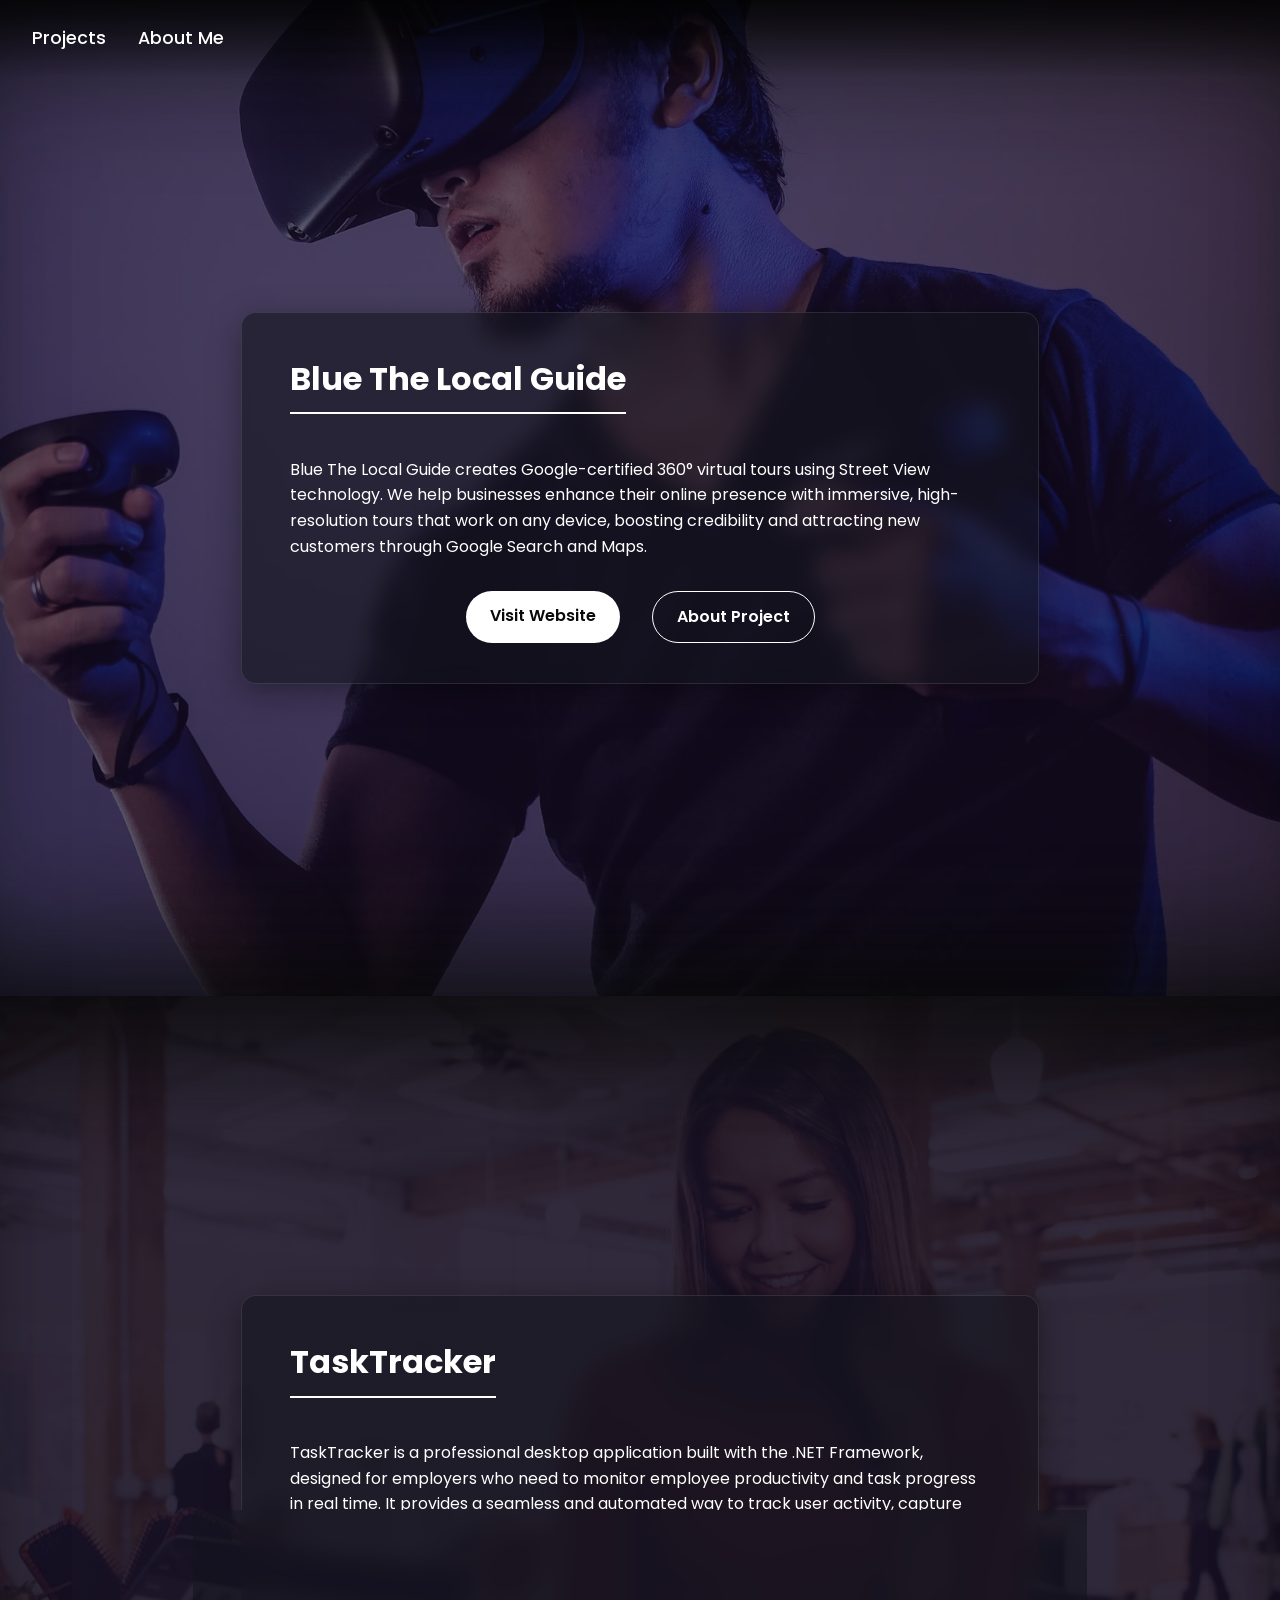
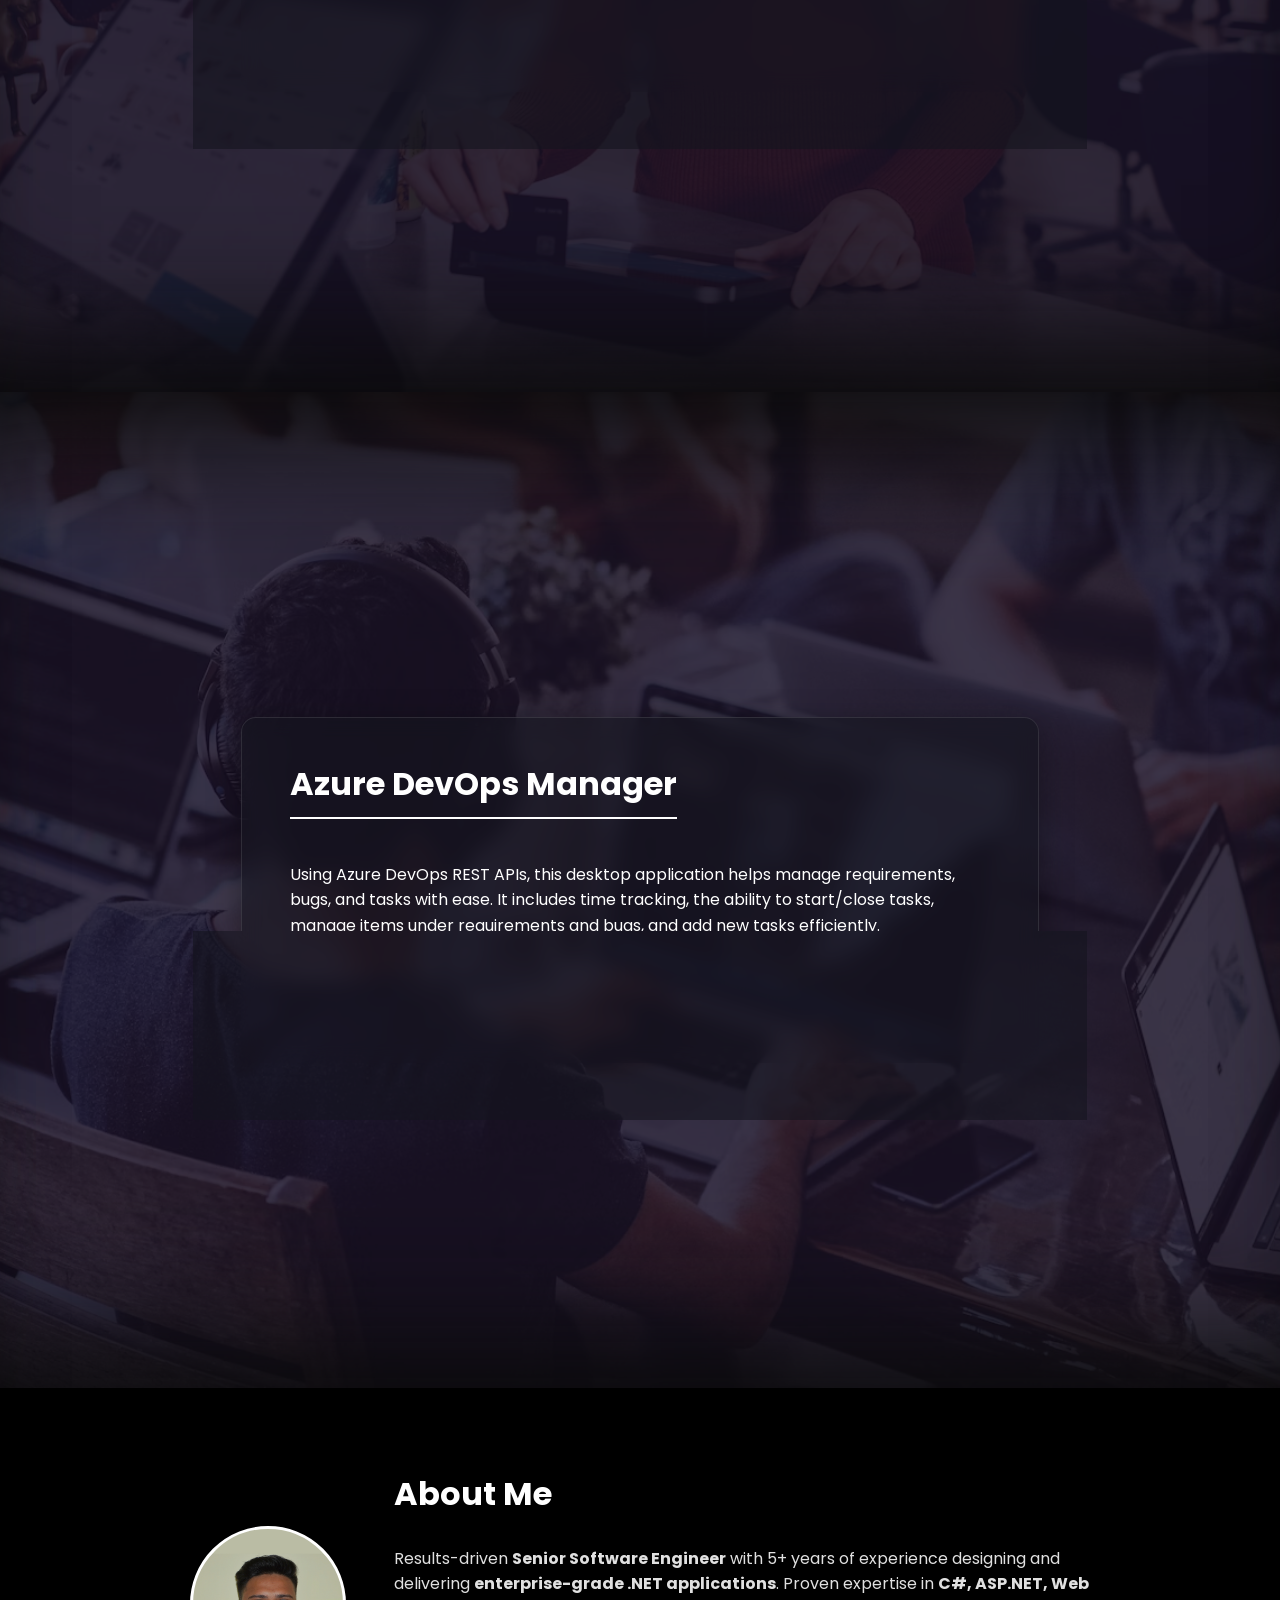
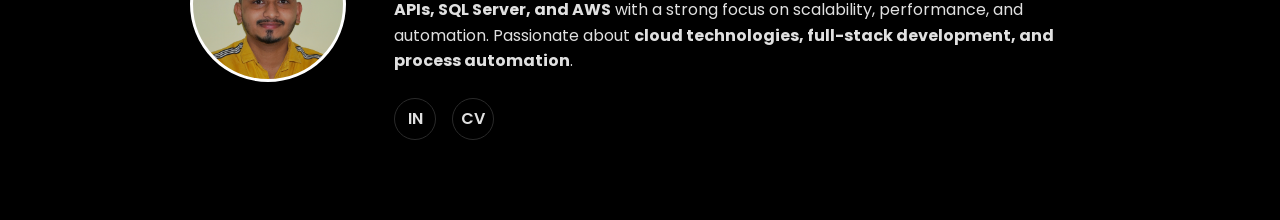
==== index.html @ a0a26d0d "Update project styles and add Curriculum Vitae link for enhanced navigation" ====
<!DOCTYPE html>
<html lang="en">
<head>
    <meta charset="UTF-8">
    <meta name="viewport" content="width=device-width, initial-scale=1.0">
    <link rel="preconnect" href="https://fonts.googleapis.com">
    <link rel="preconnect" href="https://fonts.gstatic.com" crossorigin>
    <link href="https://fonts.googleapis.com/css2?family=Poppins:wght@400;500;600;700&display=swap" rel="stylesheet">
    <title>Portfolio</title>
    <link rel="stylesheet" href="index.css">
</head>
<body>

    <nav class="top-nav">
        <div class="nav-item dropdown">
            <a href="#projects" class="dropbtn">Projects</a>
            <div class="dropdown-content">
                <a href="#project1">
                    <span class="project-title">🌐 Blue The Local Guide</span>
                    <span class="project-desc">360° virtual tours for businesses.</span>
                </a>
                <a href="#project2">
                    <span class="project-title">💻 TaskTracker</span>
                    <span class="project-desc">Real-time employee productivity monitoring.</span>
                </a>
                <a href="#project3">
                    <span class="project-title">☁️ Azure DevOps Manager</span>
                    <span class="project-desc">Desktop client for managing Azure DevOps.</span>
                </a>
            </div>
        </div>
        <a href="#about" class="nav-item">About Me</a>
    </nav>

    <main class="content-container">

        <!-- Project 1 -->
        <section id="project1" class="project project-with-bg">
            <div class="project-content">
                <h2>Blue The Local Guide</h2>
                <p>
                    Blue The Local Guide creates Google-certified 360° virtual tours using Street View technology. 
                    We help businesses enhance their online presence with immersive, high-resolution tours that 
                    work on any device, boosting credibility and attracting new customers through Google Search 
                    and Maps.
                </p>
                <div class="project-links">
                    <a href="https://ajayajagiya.github.io/BlueTheLocalGuide/" target="_blank">Visit Website</a>
                    <a href="https://ajayajagiya.github.io/BlueTheLocalGuide/#AboutUs" target="_blank">About Project</a>
                </div>
            </div>
        </section>

        <!-- Project 2 -->
        <section id="project2" class="project project-with-bg">
            <div class="project-content">
                <h2>TaskTracker</h2>
                <p>
                    TaskTracker is a professional desktop application built with the .NET Framework, designed for 
                    employers who need to monitor employee productivity and task progress in real time. It provides 
                    a seamless and automated way to track user activity, capture screen images, and upload all data 
                    to your own secure server, ensuring you always have a clear view of your team's work.
                </p>
                <div class="project-links">
                    <a href="#" target="_blank">Visit Website</a>
                    <a href="#" target="_blank">About Project</a>
                </div>
            </div>
        </section>

        <!-- Project 3 -->
        <section id="project3" class="project project-with-bg">
            <div class="project-content">
                <h2>Azure DevOps Manager</h2>
                <p>
                    Using Azure DevOps REST APIs, this desktop application helps manage requirements, bugs, and tasks 
                    with ease. It includes time tracking, the ability to start/close tasks, manage items under 
                    requirements and bugs, and add new tasks efficiently.
                </p>
                <div class="project-links">
                    <a href="#" target="_blank">Visit Website</a>
                    <a href="#" target="_blank">About Project</a>
                </div>
            </div>
        </section>

    </main>

    <footer id="about" class="about-section">
        <div class="about-content">
            <div class="profile-picture"></div>
            <div class="about-text">
                <h2>About Me</h2>
                <p>
                    Results-driven <strong>Senior Software Engineer</strong> with 5+ years of experience designing and delivering <strong>enterprise-grade .NET applications</strong>. Proven expertise in <strong>C#, ASP.NET, Web APIs, SQL Server, and AWS</strong> with a strong focus on scalability, performance, and automation. Passionate about <strong>cloud technologies, full-stack development, and process automation</strong>.
                </p>
                <div class="social-links">
                    <a href="https://www.linkedin.com/in/ajagiyaajay" title="LinkedIn" target="_blank">IN</a>
                    <a href="https://ajayajagiya.github.io/CurriculumVitae/" title="Curriculum Vitae" target="_blank">CV</a>
                </div>
            </div>
        </div>
    </footer>

    <script>
        document.addEventListener('DOMContentLoaded', () => {
            const allProjects = document.querySelectorAll('.project');

            // Observer for fade-in/fade-out and slide-up animations
            const projectObserver = new IntersectionObserver(entries => {
                entries.forEach(entry => {
                    if (entry.isIntersecting) {
                        entry.target.classList.add('visible');
                    } else {
                        const rect = entry.boundingClientRect;
                        if (rect.top < 0) {
                            entry.target.classList.remove('visible');
                        }
                    }
                });
            }, { threshold: 0.0 });

            allProjects.forEach(p => {
                projectObserver.observe(p);
            });

            // --- Scroll-driven background zoom effect ---
            const bgProjects = document.querySelectorAll('.project-with-bg');

            // Function to handle the zoom effect on scroll
            const handleScrollZoom = () => {
                const scrollY = window.scrollY;
                const windowHeight = window.innerHeight;

                bgProjects.forEach(project => {
                    const projectTop = project.offsetTop;
                    const projectHeight = project.offsetHeight;
                    const pseudoElement = project; // We will apply transform to the element itself

                    // Check if the project is in the viewport
                    if (scrollY + windowHeight > projectTop && scrollY < projectTop + projectHeight) {
                        // --- Calculate scroll-based values ---

                        // scrollProgress: 0 when top of section hits bottom of viewport, 1 when bottom of section hits top of viewport.
                        const scrollProgress = (scrollY + windowHeight - projectTop) / (windowHeight + projectHeight);
                        
                        // parallaxOffset: How much the background should move. A negative value moves it up.
                        // We'll move it from -20% to 0% of its height. The 0.4 factor controls the speed.
                        const parallaxOffset = -20 + (scrollProgress * 20);

                        // bgOpacity: Fades in and then out (0 -> 1 -> 0) using a parabolic curve.
                        const bgOpacity = Math.max(0, 1 - 4 * Math.pow(scrollProgress - 0.5, 2));

                        // overlayOpacity: Fades in as the section centers, creating focus.
                        const overlayOpacity = Math.min(1, scrollProgress * 2);

                        // scale: Subtle zoom from 1 to 1.05 for a less intense zoom.
                        const scale = 1 + bgOpacity * 0.05;

                        // --- Apply styles via CSS variables ---
                        project.style.setProperty('--bg-translate-y', `${parallaxOffset}%`);
                        project.style.setProperty('--bg-scale', scale);
                        project.style.setProperty('--bg-opacity', bgOpacity);
                        project.style.setProperty('--overlay-opacity', overlayOpacity);
                    }
                });
            };

            // Listen for scroll events
            window.addEventListener('scroll', handleScrollZoom);
        });
    </script>

</body>
</html>
---- index.css ----
/* General Body & Typography */
:root {
    --background-color: #0a0a0a;
    --text-color: #e0e0e0;
    --primary-color: #ffffff;
    --card-background: #1a1a1a;
    --glass-background: rgba(20, 20, 30, 0.6);
    --border-color: #2a2a2a;

    /* Dynamic spilled-water shapes */
    --blob-1: 63% 37% 54% 46% / 55% 48% 52% 45%;
    --blob-2: 55% 45% 60% 40% / 52% 50% 48% 46%;
}

html {
    scroll-behavior: smooth;
}

body {
    background-color: var(--background-color);
    color: var(--text-color);
    font-family: 'Poppins', -apple-system, BlinkMacSystemFont, "Segoe UI", Roboto, Helvetica, Arial, sans-serif;
    margin: 0;
    padding: 0;
    line-height: 1.6;
}

h1, h2 {
    color: var(--primary-color);
    font-weight: 700; /* Bolder for more impact */
}

p {
    max-width: 70ch;
}

a {
    color: var(--primary-color);
    text-decoration: none;
    transition: color 0.3s ease;
}

a:hover {
    color: #b0b0b0;
}

/* Floating animation */
@keyframes float {
    0% { transform: translateY(0px); }
    50% { transform: translateY(-5px); }
    100% { transform: translateY(0px); }
}

/* Top Navigation */
.top-nav {
    position: fixed;
    top: 0;
    left: 0;
    width: 100%;
    display: flex;
    align-items: flex-start;
    padding: 1.5rem 2rem;
    z-index: 1000;
    background: linear-gradient(to bottom, rgba(0,0,0,0.7), rgba(0,0,0,0));
}

.nav-item {
    color: var(--primary-color);
    font-size: 1.1rem;
    margin-right: 2rem;
    font-weight: 500;
}

/* Dropdown styles */
.dropdown {
    position: relative;
    display: inline-block;
}

.dropdown-content {
    position: absolute;
    min-width: 280px; /* Wider for a more modern look */
    z-index: 1;
    padding: 0.5rem; /* Padding for the glass container */
    opacity: 0;
    visibility: hidden;
    transform: translateY(-10px);
    transition: opacity 0.4s ease, transform 0.4s ease, visibility 0.4s;

    /* Apply glassmorphism theme */
    background: var(--glass-background);
    border-radius: 12px;
    border: 1px solid rgba(255, 255, 255, 0.1);
    backdrop-filter: blur(10px);
    -webkit-backdrop-filter: blur(10px); /* For Safari */
    box-shadow: 0 8px 32px 0 rgba(0, 0, 0, 0.37);
}

/* Themed dropdown items */
.dropdown-content a {
    padding: 0.75rem 1rem;
    display: flex;
    flex-direction: column;
    border-radius: 8px; /* Rounded corners for each item */
    margin: 0.25rem;
    transition: background-color 0.3s ease;
}

.dropdown-content .project-title {
    font-size: 1rem;
    font-weight: 500; /* Slightly lighter weight for a cleaner look */
    color: var(--primary-color);
    transition: color 0.3s ease;
}

.dropdown-content .project-desc {
    font-size: 0.8rem;
    color: var(--text-color);
    opacity: 0.8;
    margin-top: 4px;
}

/* Hover behavior */
.dropdown-content a:hover {
    background-color: rgba(255, 255, 255, 0.1); /* Subtle highlight on hover */
}

/* Show dropdown on hover */
.dropdown:hover .dropdown-content { 
    opacity: 1;
    visibility: visible;
    transform: translateY(0);
}

/* Main Content Area */
.content-container {
    position: relative;
    z-index: 1;
}

.project {
    background-color: var(--card-background);
    /* margin: 0 auto 5rem auto; */
    padding: 3rem;
    max-width: 900px;
    border-radius: 8px;
    box-shadow: 0 4px 15px rgba(0, 0, 0, 0.2);
    opacity: 0;
    transform: translateY(50px);
    transition: opacity 0.6s ease-out, transform 0.6s ease-out;
}

#project1 {
    margin-bottom: 0px;
}

.project.visible {
    opacity: 1;
    transform: translateY(0);
}

.project h2 {
    margin-top: 0;
    font-size: 2rem;
    border-bottom: 2px solid var(--primary-color);
    padding-bottom: 0.5rem;
    display: inline-block;
}

.project-links {
    margin-top: 2rem;
    display: flex;
    gap: 2rem;
    justify-content: center; /* Center buttons */
}

.project-links a {
    background-color: var(--primary-color);
    color: var(--background-color);
    font-weight: 600;
    text-decoration: none;
    padding: 0.75rem 1.5rem;
    border-radius: 50px;
    transition: transform 0.3s ease, background-color 0.3s ease;
}

.project-links a:hover {
    transform: translateY(-3px);
    background-color: #f0f0f0; /* Slightly different color on hover */
    color: var(--background-color);
}

/* Secondary button style */
.project-links a:last-child {
    background-color: transparent;
    color: var(--primary-color);
    border: 1px solid var(--primary-color);
}

/* Project with background image */
.project-with-bg {
    position: relative;
    color: white;
    /* padding: 4rem 3rem; */
    min-height: 100vh;
    display: flex;
    align-items: center;
    justify-content: center;
    text-align: center;
    border-radius: 0;
    overflow: hidden; /* Hide the parts of the background that move outside the container */
    max-width: none;
    transition: opacity 0.5s ease-out;
}

.project-with-bg .project-content {
    position: relative;
    z-index: 2;
    background: var(--glass-background);
    padding: 2.5rem 3rem;
    border-radius: 15px;
    border: 1px solid rgba(255, 255, 255, 0.1);
    backdrop-filter: blur(10px);
    -webkit-backdrop-filter: blur(10px); /* For Safari */
    box-shadow: 0 8px 32px 0 rgba(0, 0, 0, 0.37);
    max-width: 700px;
    text-align: left; /* Better for readability */
}

.project-with-bg::before {
    content: '';
    position: absolute;
    top: 0;
    left: 0;
    right: 0;
    bottom: 0;
    background-color: rgba(25, 15, 40, 0.7); /* A subtle purple tint for a dreamy feel */
    border-radius: 0;
    /* Create a symmetrical vignette effect for top and bottom */
    box-shadow: inset 0 15vh 15vh -10vh var(--background-color), /* Bottom fade */
                inset 0 -15vh 15vh -10vh var(--background-color); /* Top fade */
    opacity: var(--overlay-opacity, 0); /* Use CSS variable for opacity */
    z-index: 1;
}

/* New pseudo-element for the background image and zoom effect */
.project-with-bg::after {
    content: '';
    position: absolute; /* Position relative to the .project-with-bg container */
    top: -25%; /* Start the pseudo-element higher up */
    left: 0;
    width: 100%;
    height: 150%; /* Make it taller than the container to allow for movement */
    background-size: cover;
    background-position: center;
    z-index: -1; /* Behind the overlay and content */
    
    /* Prepare for JS-driven transform and add a transition for smoothness */
    transform: translateY(var(--bg-translate-y, 0.1)) scale(var(--bg-scale, 1)); /* Use CSS variables */
    opacity: var(--bg-opacity, 0.1); /* Use CSS variable for opacity */
    transition: transform 0.1s linear, opacity 0.1s linear; /* Smooth out changes */
}

/* Assign unique backgrounds to the new pseudo-element */
#project1.project-with-bg::after {
    background-image: url('https://ajayajagiya.github.io/bg2.avif');
}

#project2.project-with-bg::after {
    background-image: url('https://ajayajagiya.github.io/bg1.avif');
}

#project3.project-with-bg::after {
    background-image: url('https://ajayajagiya.github.io/bg3.avif');
}

/* About Me Section */
.about-section {
    padding: 5rem 2rem;
    background-color: #000;
    position: relative;
    display: flex;
    justify-content: center;
    align-items: center;
}

.about-content {
    display: flex;
    align-items: center;
    gap: 3rem;
    max-width: 900px;
}

.profile-picture {
    width: 150px;
    height: 150px;
    border-radius: 50%;
    background-color: var(--card-background);
    background-image: url('https://ajayajagiya.github.io/profilephoto.jpg'); /* Placeholder image */
    background-size: cover;
    background-position: center;
    border: 3px solid var(--primary-color);
    flex-shrink: 0;
}

.about-text {
    text-align: left;
}

.about-section h2 {
    font-size: 2rem;
    margin-top: 0;
}

.about-section p {
    margin: 1rem auto;
}

.social-links {
    margin-top: 1.5rem;
    display: flex;
    gap: 1rem;
}

.social-links a {
    display: inline-flex;
    justify-content: center;
    align-items: center;
    width: 40px;
    height: 40px;
    border: 1px solid var(--border-color);
    border-radius: 50%;
    color: var(--text-color);
    font-weight: 600;
    transition: background-color 0.3s, border-color 0.3s;
}

.social-links a:hover {
    background-color: var(--card-background);
    border-color: var(--primary-color);
    color: var(--primary-color);
}

/* Responsive Design */
@media (max-width: 768px) {
    .about-content {
        flex-direction: column;
        gap: 2rem;
    }

    .about-text {
        text-align: center;
    }

    .social-links {
        justify-content: center;
    }
}
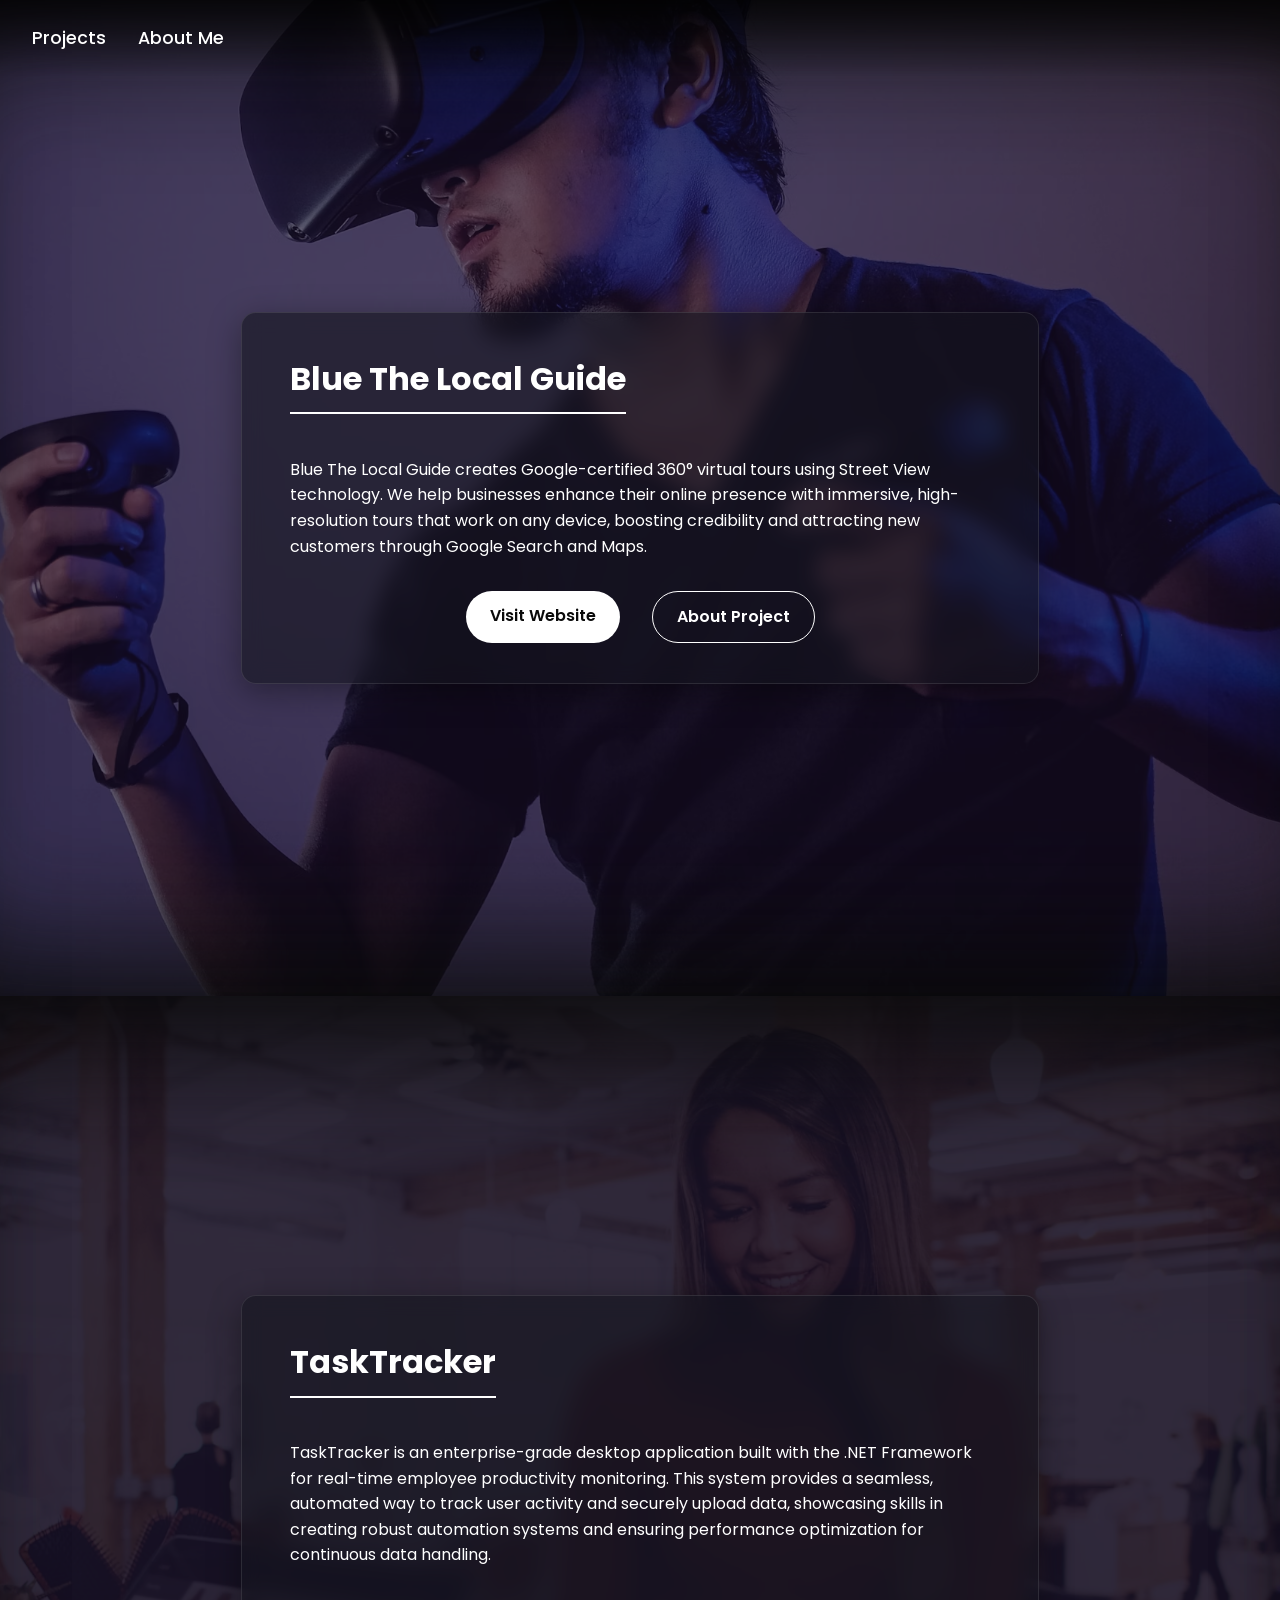
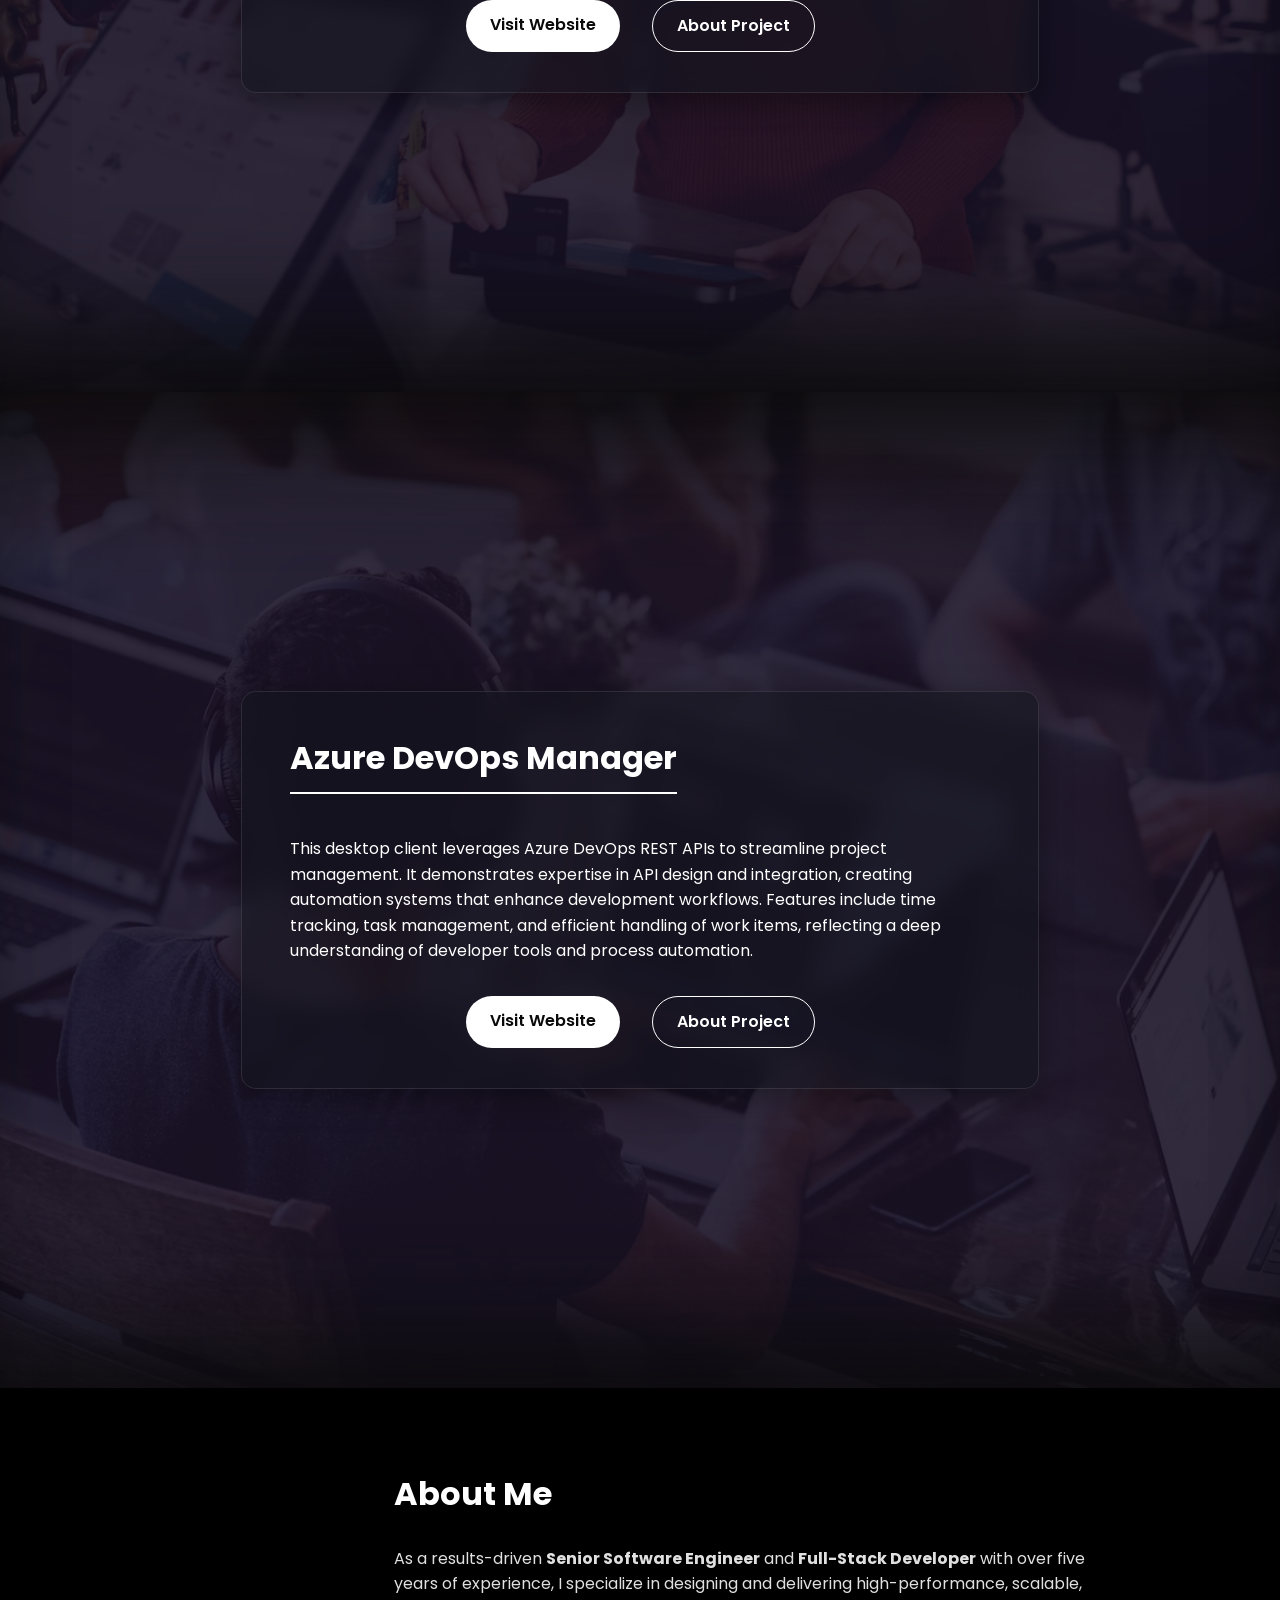
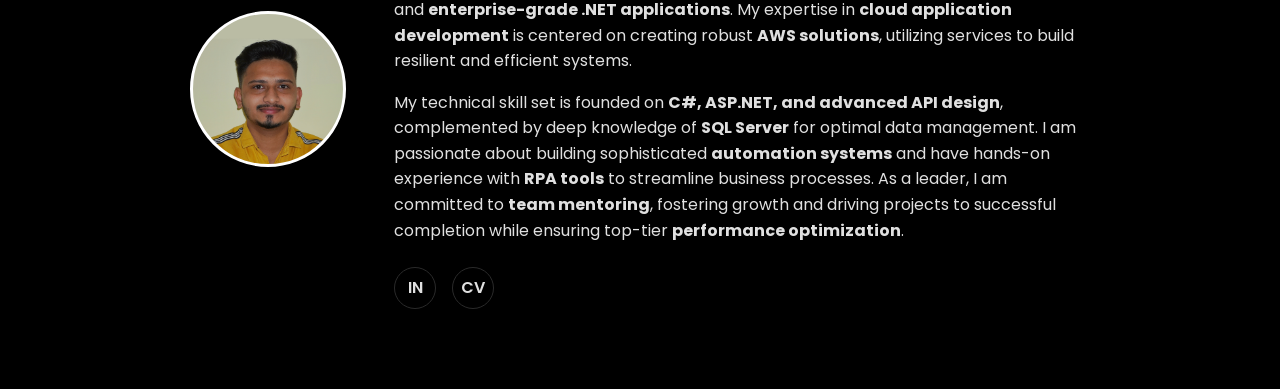
==== commit a5a402c7: "Enhance project descriptions and add favicon for improved branding and user experience" ====
--- a/index.html
+++ b/index.html
@@ -8,6 +8,7 @@
     <link href="https://fonts.googleapis.com/css2?family=Poppins:wght@400;500;600;700&display=swap" rel="stylesheet">
     <title>Portfolio</title>
     <link rel="stylesheet" href="index.css">
+    <link rel="icon" type="image/x-icon" href="./favicon.ico">
 </head>
 <body>
 
@@ -56,10 +57,10 @@
             <div class="project-content">
                 <h2>TaskTracker</h2>
                 <p>
-                    TaskTracker is a professional desktop application built with the .NET Framework, designed for 
-                    employers who need to monitor employee productivity and task progress in real time. It provides 
-                    a seamless and automated way to track user activity, capture screen images, and upload all data 
-                    to your own secure server, ensuring you always have a clear view of your team's work.
+                    TaskTracker is an enterprise-grade desktop application built with the .NET Framework for real-time employee productivity monitoring. 
+                    This system provides a seamless, automated way to track user activity and securely upload data, 
+                    showcasing skills in creating robust automation systems and ensuring performance optimization 
+                    for continuous data handling.
                 </p>
                 <div class="project-links">
                     <a href="#" target="_blank">Visit Website</a>
@@ -73,9 +74,9 @@
             <div class="project-content">
                 <h2>Azure DevOps Manager</h2>
                 <p>
-                    Using Azure DevOps REST APIs, this desktop application helps manage requirements, bugs, and tasks 
-                    with ease. It includes time tracking, the ability to start/close tasks, manage items under 
-                    requirements and bugs, and add new tasks efficiently.
+                    This desktop client leverages Azure DevOps REST APIs to streamline project management. It demonstrates expertise in 
+                    API design and integration, creating automation systems that enhance development workflows. Features include 
+                    time tracking, task management, and efficient handling of work items, reflecting a deep understanding of developer tools and process automation.
                 </p>
                 <div class="project-links">
                     <a href="#" target="_blank">Visit Website</a>
@@ -92,7 +93,10 @@
             <div class="about-text">
                 <h2>About Me</h2>
                 <p>
-                    Results-driven <strong>Senior Software Engineer</strong> with 5+ years of experience designing and delivering <strong>enterprise-grade .NET applications</strong>. Proven expertise in <strong>C#, ASP.NET, Web APIs, SQL Server, and AWS</strong> with a strong focus on scalability, performance, and automation. Passionate about <strong>cloud technologies, full-stack development, and process automation</strong>.
+                    As a results-driven <strong>Senior Software Engineer</strong> and <strong>Full-Stack Developer</strong> with over five years of experience, I specialize in designing and delivering high-performance, scalable, and <strong>enterprise-grade .NET applications</strong>. My expertise in <strong>cloud application development</strong> is centered on creating robust <strong>AWS solutions</strong>, utilizing services to build resilient and efficient systems.
+                </p>
+                <p>
+                    My technical skill set is founded on <strong>C#, ASP.NET, and advanced API design</strong>, complemented by deep knowledge of <strong>SQL Server</strong> for optimal data management. I am passionate about building sophisticated <strong>automation systems</strong> and have hands-on experience with <strong>RPA tools</strong> to streamline business processes. As a leader, I am committed to <strong>team mentoring</strong>, fostering growth and driving projects to successful completion while ensuring top-tier <strong>performance optimization</strong>.
                 </p>
                 <div class="social-links">
                     <a href="https://www.linkedin.com/in/ajagiyaajay" title="LinkedIn" target="_blank">IN</a>
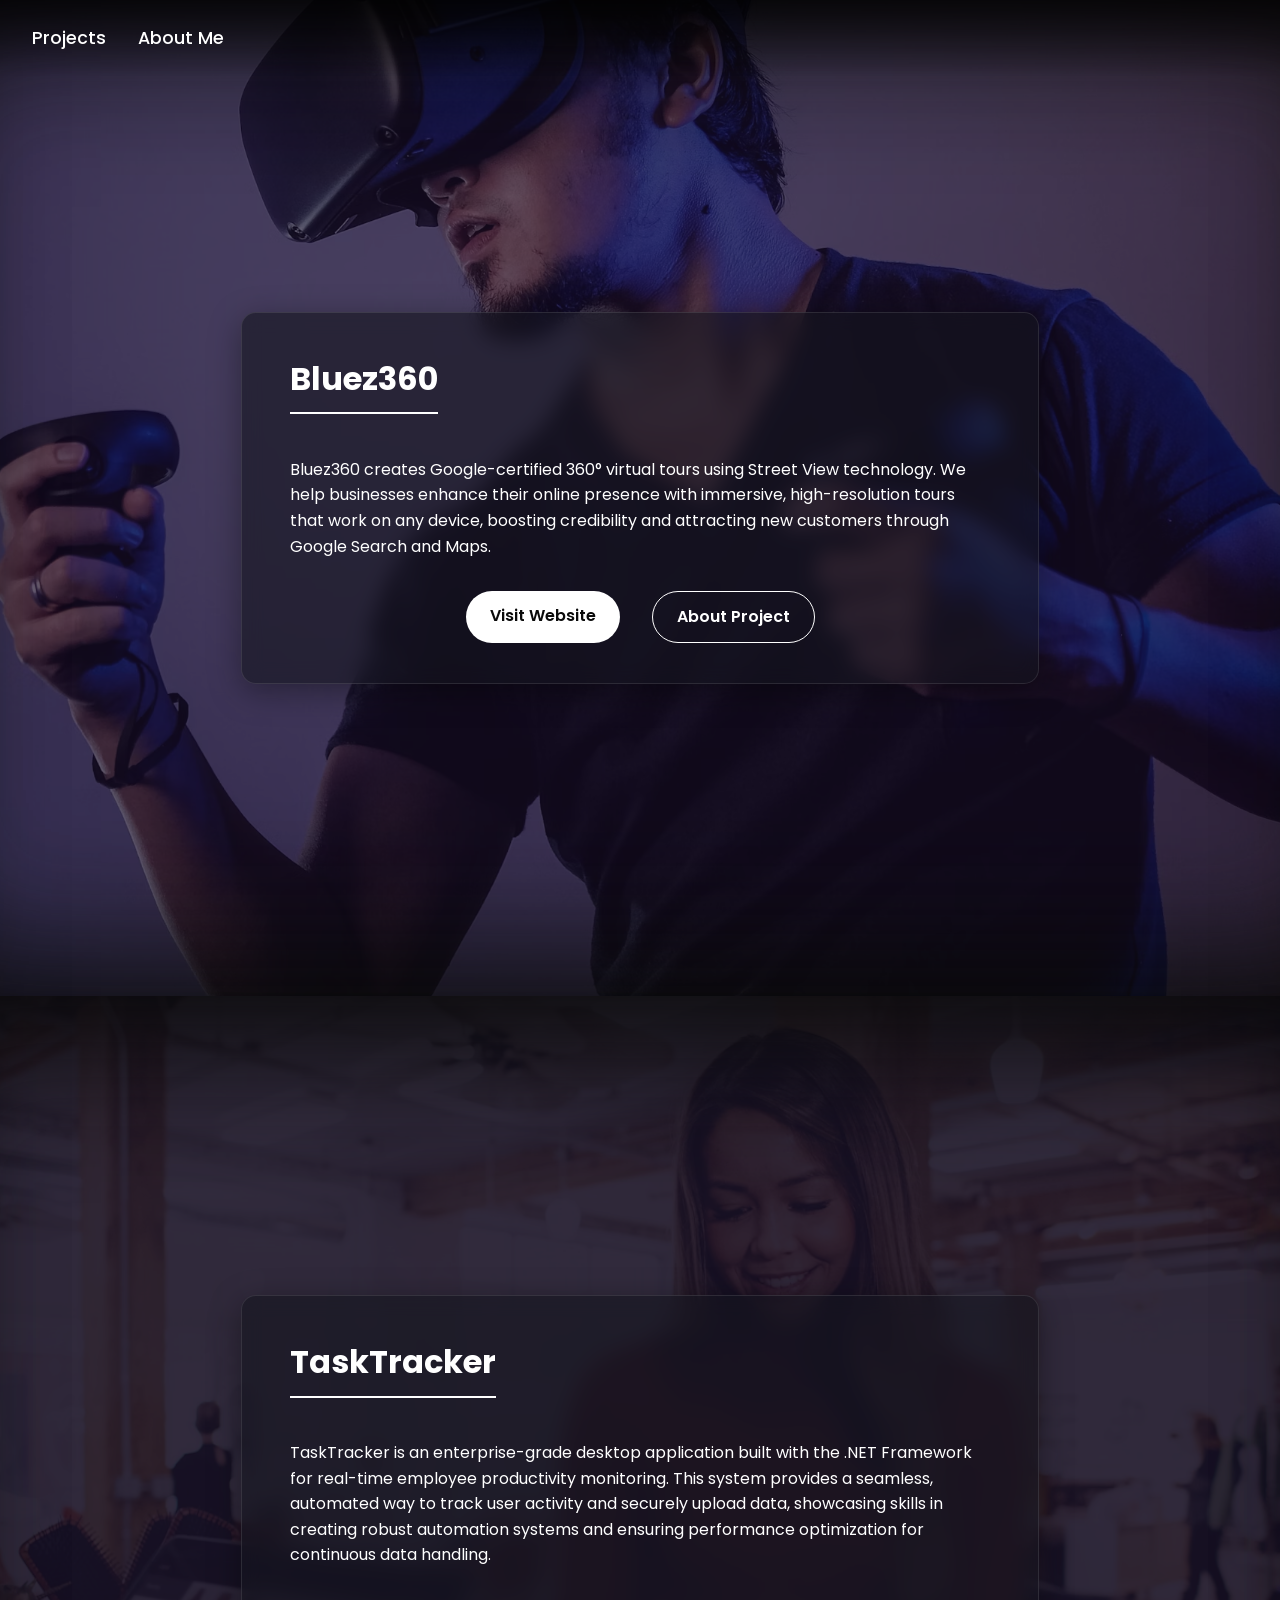
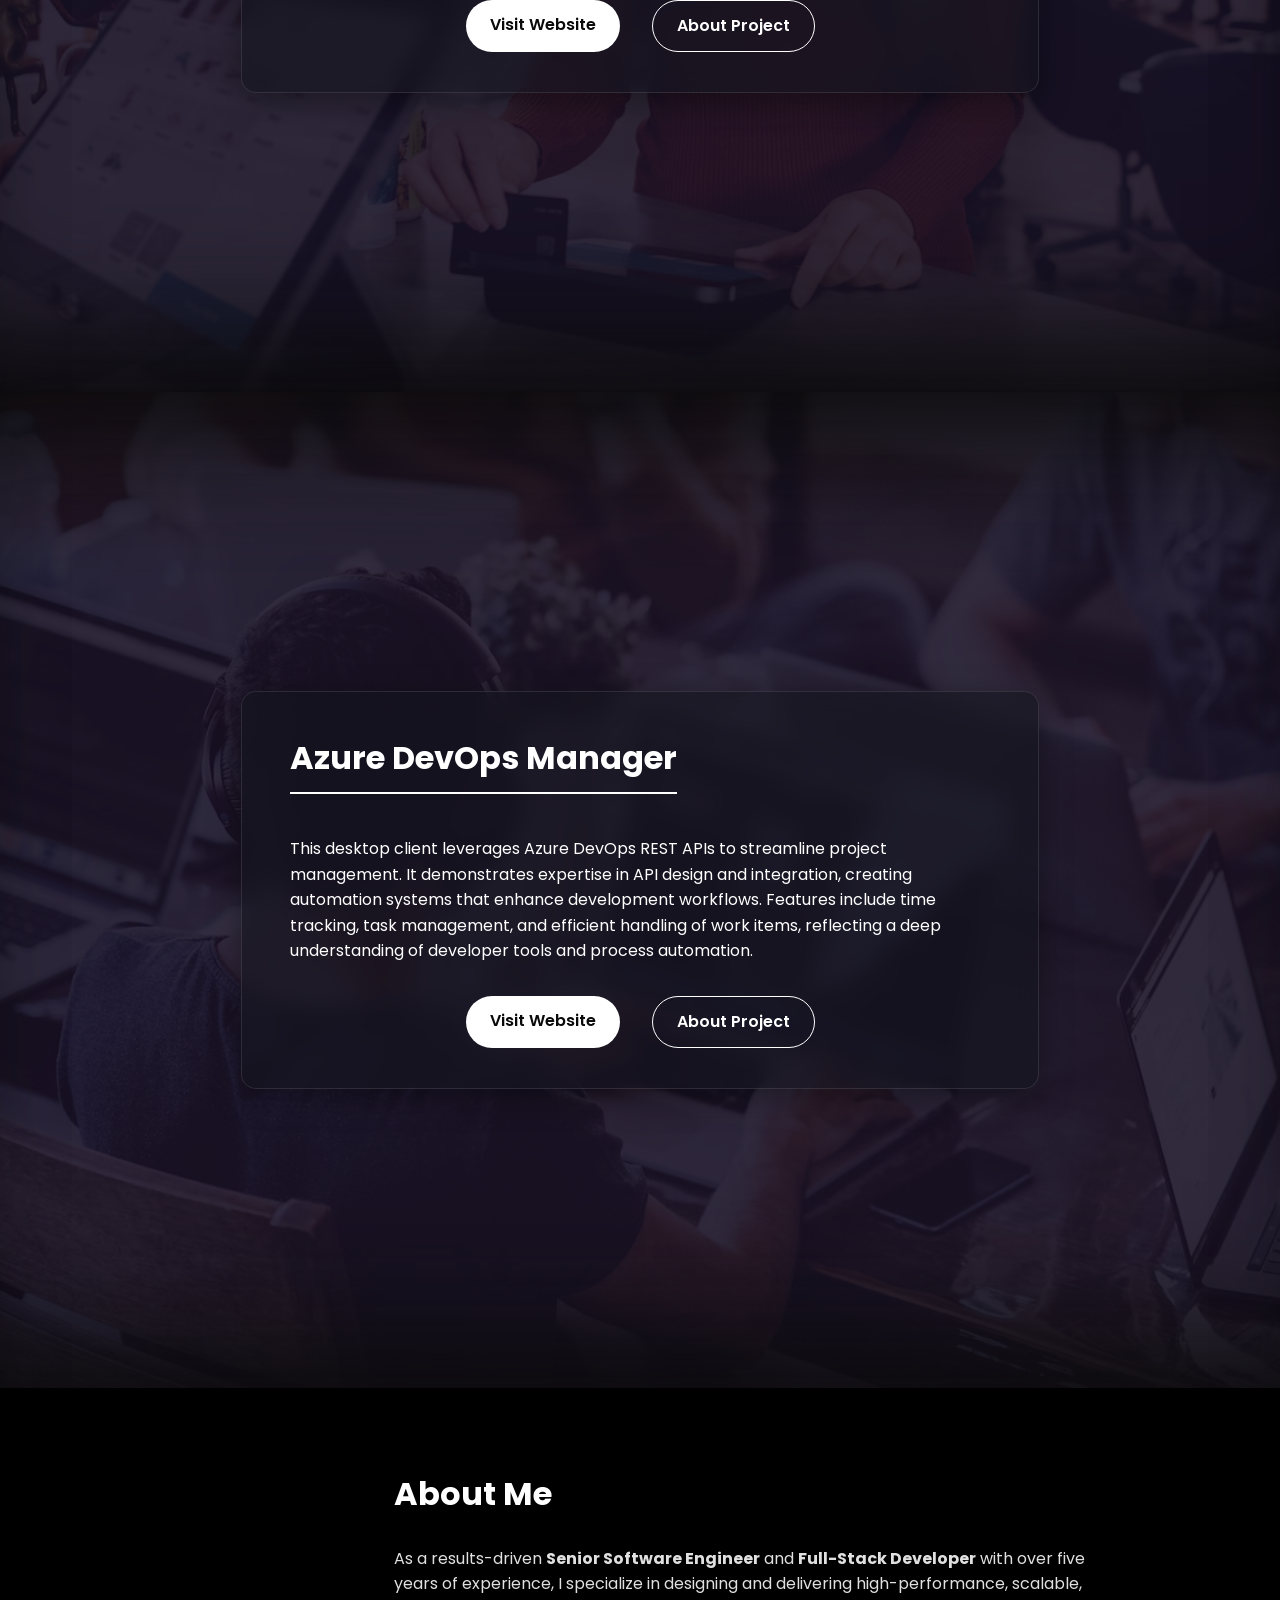
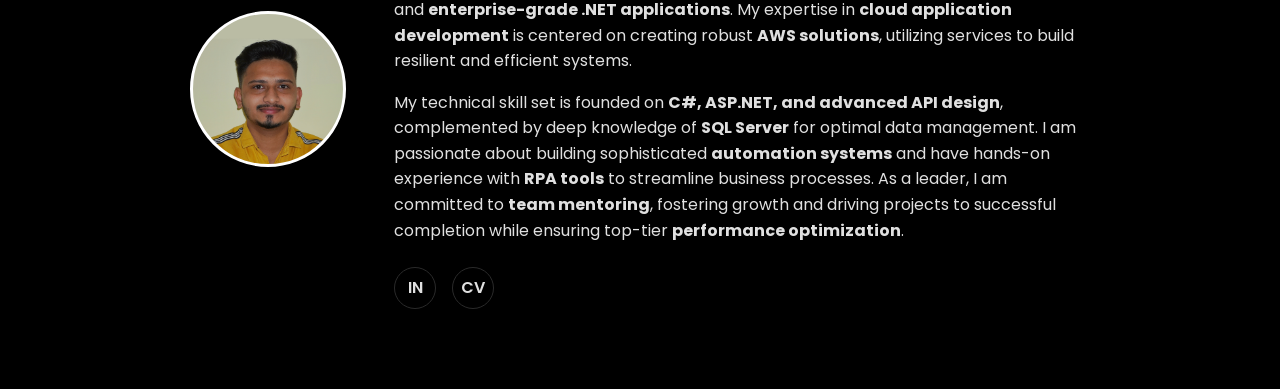
==== commit 4287c1e2: "Update project name from "Blue The Local Guide" to "Bluez360" for consistency and branding" ====
--- a/index.html
+++ b/index.html
@@ -17,7 +17,7 @@
             <a href="#projects" class="dropbtn">Projects</a>
             <div class="dropdown-content">
                 <a href="#project1">
-                    <span class="project-title">🌐 Blue The Local Guide</span>
+                    <span class="project-title">🌐 Bluez360</span>
                     <span class="project-desc">360° virtual tours for businesses.</span>
                 </a>
                 <a href="#project2">
@@ -38,16 +38,16 @@
         <!-- Project 1 -->
         <section id="project1" class="project project-with-bg">
             <div class="project-content">
-                <h2>Blue The Local Guide</h2>
+                <h2>Bluez360</h2>
                 <p>
-                    Blue The Local Guide creates Google-certified 360° virtual tours using Street View technology. 
+                    Bluez360 creates Google-certified 360° virtual tours using Street View technology. 
                     We help businesses enhance their online presence with immersive, high-resolution tours that 
                     work on any device, boosting credibility and attracting new customers through Google Search 
                     and Maps.
                 </p>
                 <div class="project-links">
-                    <a href="https://ajayajagiya.github.io/BlueTheLocalGuide/" target="_blank">Visit Website</a>
-                    <a href="https://ajayajagiya.github.io/BlueTheLocalGuide/#AboutUs" target="_blank">About Project</a>
+                    <a href="https://ajayajagiya.github.io/Bluez360/" target="_blank">Visit Website</a>
+                    <a href="https://ajayajagiya.github.io/Bluez360/About.html" target="_blank">About Project</a>
                 </div>
             </div>
         </section>
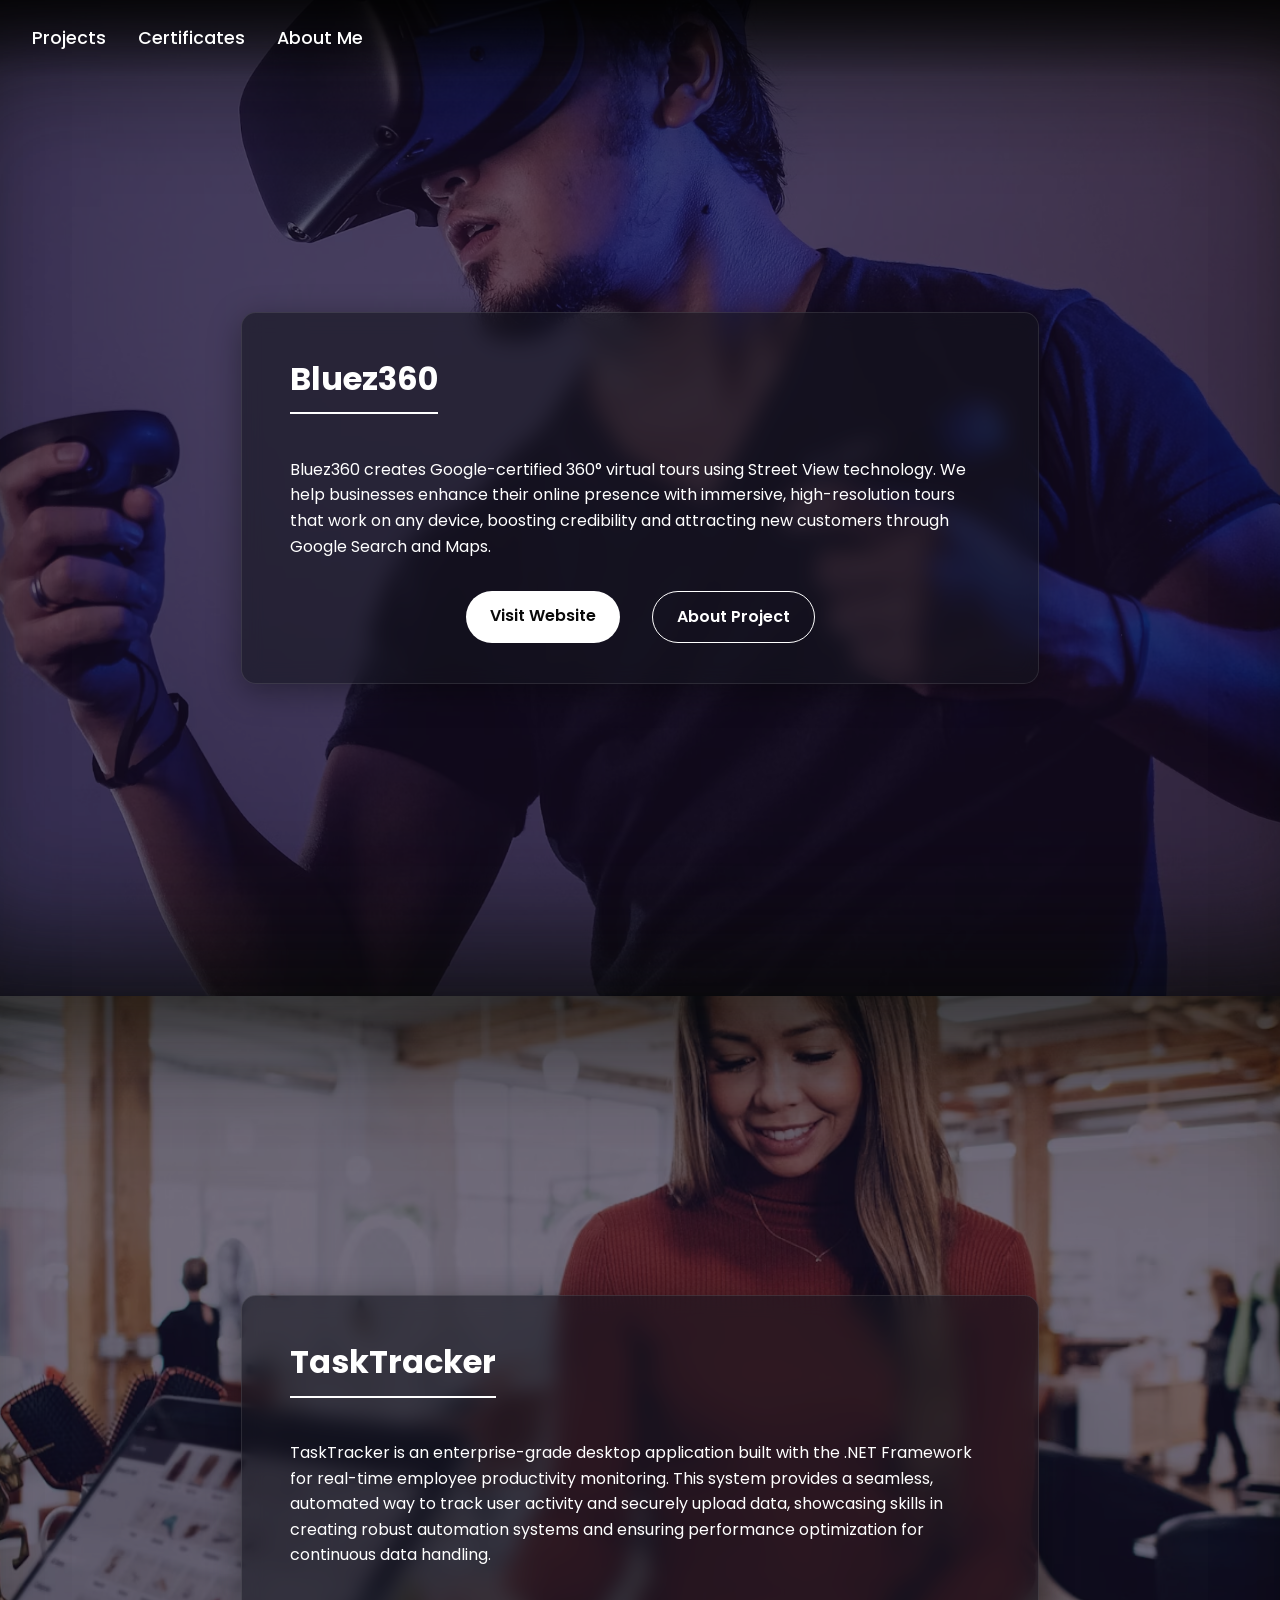
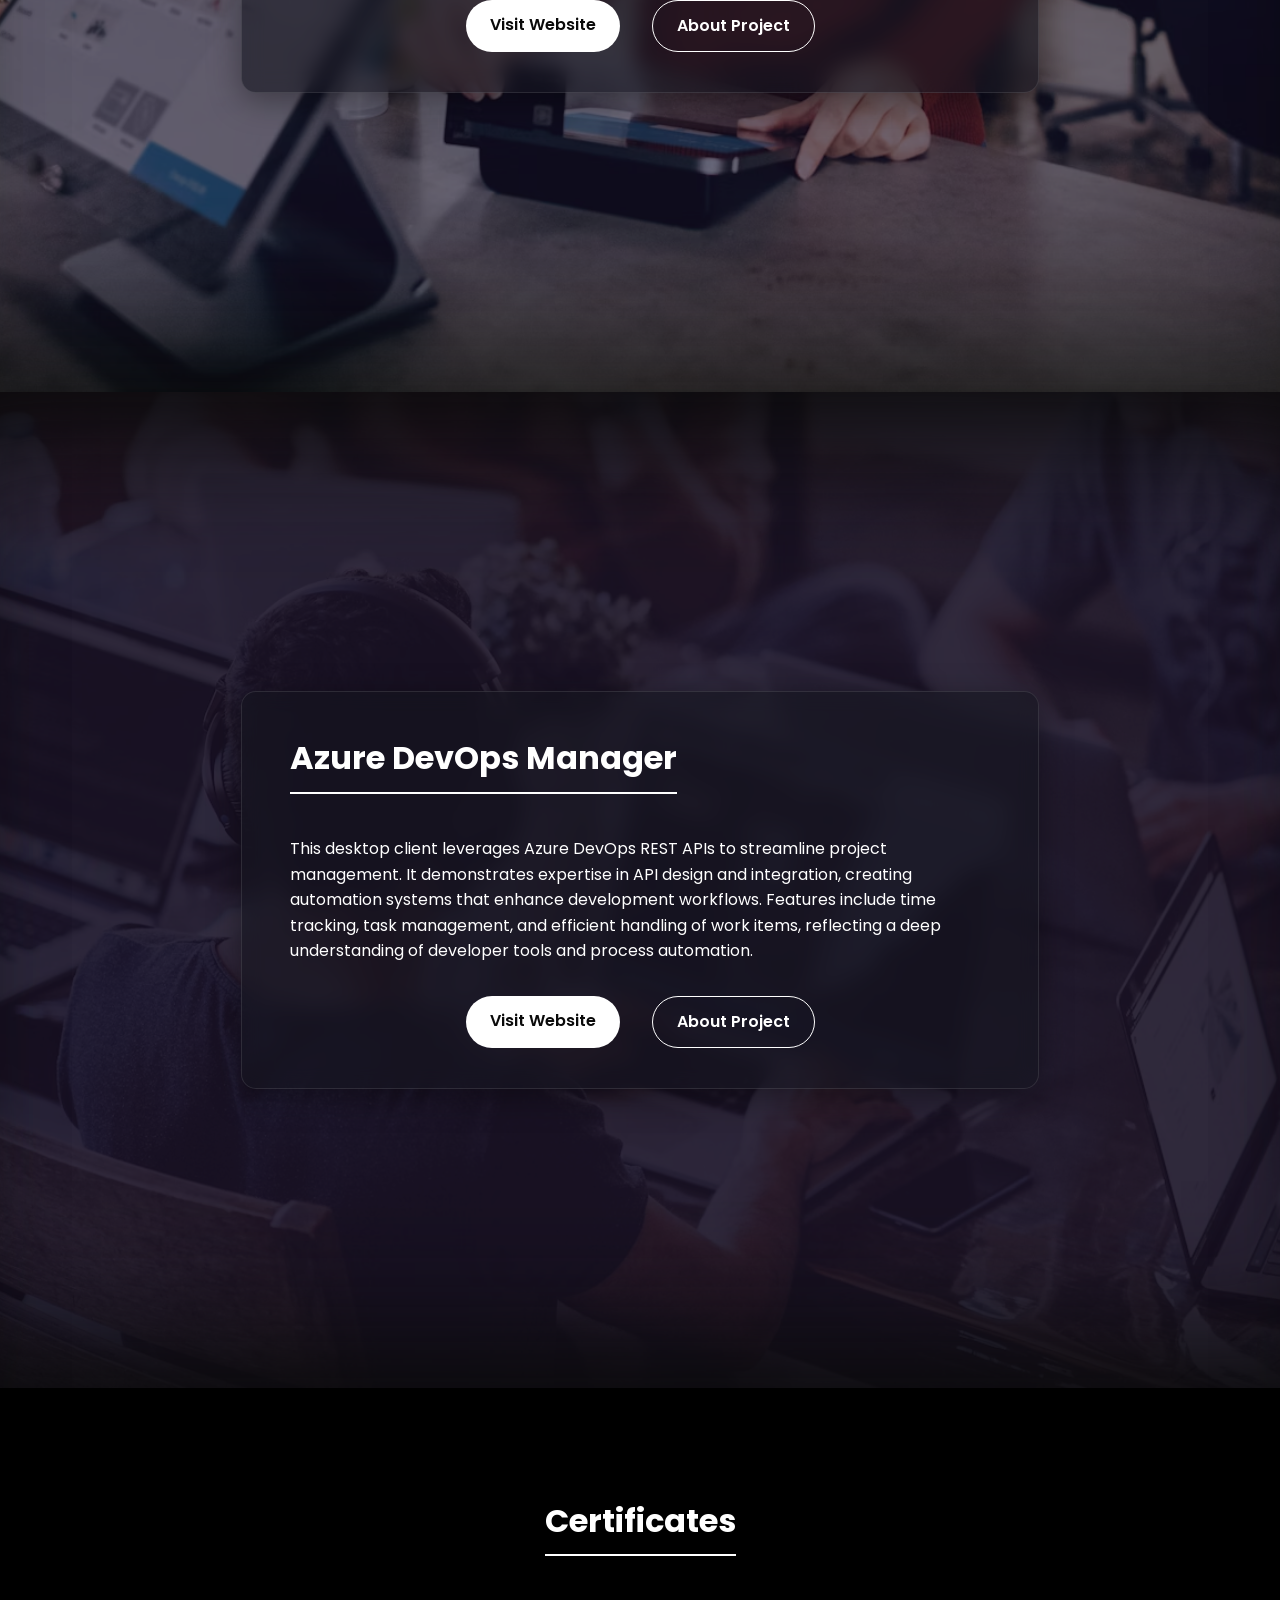
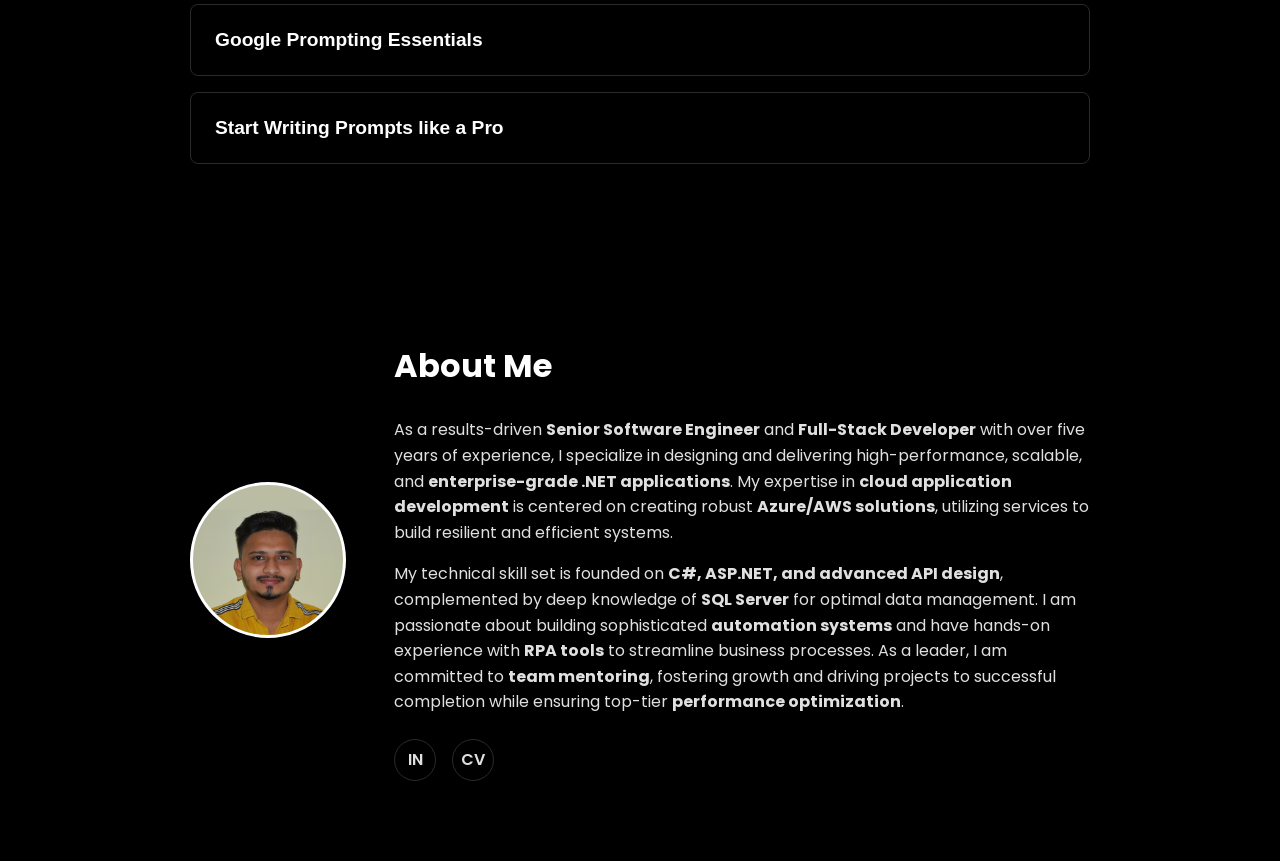
==== commit 3afdbbd6: "Refactor code structure for improved readability and maintainability" ====
--- a/index.html
+++ b/index.html
@@ -30,6 +30,7 @@
                 </a>
             </div>
         </div>
+        <a href="#certificates" class="nav-item">Certificates</a>
         <a href="#about" class="nav-item">About Me</a>
     </nav>
 
@@ -86,6 +87,62 @@
         </section>
 
     </main>
+
+    <section id="certificates">
+        <h2>Certificates</h2>
+        <div class="accordion-container">
+            <div class="accordion-item">
+                <button class="accordion-header">Google Prompting Essentials</button>
+                <div class="accordion-panel">
+                    <div class="accordion-content">
+                        <img src="./Coursera 5XAJFTMHU345.jpg" alt="Google Prompting Essentials" class="certificate-image">
+                        <div class="certificate-details">
+                            <p class="certificate-description">
+                                Through hands-on exercises and real-world examples, you’ll learn how to use AI to save time, uncover insights, tackle complex projects, and use AI responsibly. This self-paced program builds a library of reusable prompts and is applicable across industries.
+                            </p>
+                            <h3>Skills Learned:</h3>
+                            <ul class="skills-list">
+                                <li>Prompt Engineering</li>
+                                <li>Generative AI</li>
+                                <li>LLM Application</li>
+                                <li>Data Visualization</li>
+                                <li>Critical Thinking</li>
+                                <li>Complex Problem Solving</li>
+                                <li>Business Correspondence</li>
+                                <li>Ideation</li>
+                                <li>Report Writing</li>
+                                <li>Machine Learning</li>
+                                <li>Artificial Intelligence</li>
+                            </ul>
+                            <a href="https://coursera.org/share/59dfe696fbdc6249c072ab521e1278dd" class="certificate-link" target="_blank">View Credential</a>
+                        </div>
+                    </div>
+                </div>
+            </div>
+            <div class="accordion-item">
+                <button class="accordion-header">Start Writing Prompts like a Pro</button>
+                <div class="accordion-panel">
+                    <div class="accordion-content">
+                        <img src="./Coursera JQ330JDJ42SU.jpg" alt="Start Writing Prompts like a Pro" class="certificate-image">
+                        <div class="certificate-details">
+                            <p class="certificate-description">
+                                This course, part of the Google Prompting Essentials Specialization, teaches a 5-step framework to craft, evaluate, and iterate on prompts across various AI tools and models to achieve desired results.
+                            </p>
+                            <h3>Skills Learned:</h3>
+                            <ul class="skills-list">
+                                <li>Prompt Engineering</li>
+                                <li>Prompt Patterns</li>
+                                <li>Responsible AI</li>
+                                <li>Multimodal Prompts</li>
+                            </ul>
+                            <a href="https://coursera.org/share/a5f67b9eef0e544b0389fcfaff0e3c42" class="certificate-link" target="_blank">View Credential</a>
+                        </div>
+                    </div>
+                </div>
+            </div>
+        </div>
+    </section>
+
 
     <footer id="about" class="about-section">
         <div class="about-content">
@@ -93,7 +150,7 @@
             <div class="about-text">
                 <h2>About Me</h2>
                 <p>
-                    As a results-driven <strong>Senior Software Engineer</strong> and <strong>Full-Stack Developer</strong> with over five years of experience, I specialize in designing and delivering high-performance, scalable, and <strong>enterprise-grade .NET applications</strong>. My expertise in <strong>cloud application development</strong> is centered on creating robust <strong>AWS solutions</strong>, utilizing services to build resilient and efficient systems.
+                    As a results-driven <strong>Senior Software Engineer</strong> and <strong>Full-Stack Developer</strong> with over five years of experience, I specialize in designing and delivering high-performance, scalable, and <strong>enterprise-grade .NET applications</strong>. My expertise in <strong>cloud application development</strong> is centered on creating robust <strong>Azure/AWS solutions</strong>, utilizing services to build resilient and efficient systems.
                 </p>
                 <p>
                     My technical skill set is founded on <strong>C#, ASP.NET, and advanced API design</strong>, complemented by deep knowledge of <strong>SQL Server</strong> for optimal data management. I am passionate about building sophisticated <strong>automation systems</strong> and have hands-on experience with <strong>RPA tools</strong> to streamline business processes. As a leader, I am committed to <strong>team mentoring</strong>, fostering growth and driving projects to successful completion while ensuring top-tier <strong>performance optimization</strong>.
@@ -172,6 +229,28 @@
 
             // Listen for scroll events
             window.addEventListener('scroll', handleScrollZoom);
+
+            // --- Accordion Functionality ---
+            const accordionHeaders = document.querySelectorAll('.accordion-header');
+
+            accordionHeaders.forEach(header => {
+                header.addEventListener('click', () => {
+                    const currentlyActive = document.querySelector('.accordion-header.active');
+                    if (currentlyActive && currentlyActive !== header) {
+                        currentlyActive.classList.remove('active');
+                        currentlyActive.nextElementSibling.style.maxHeight = null;
+                    }
+
+                    header.classList.toggle('active');
+
+                    const panel = header.nextElementSibling;
+                    if (panel.style.maxHeight) {
+                        panel.style.maxHeight = null;
+                    } else {
+                        panel.style.maxHeight = panel.scrollHeight + "px";
+                    }
+                });
+            });
         });
     </script>
 
--- a/index.css
+++ b/index.css
@@ -341,8 +341,141 @@
     color: var(--primary-color);
 }
 
+/* Certificates Section */
+#certificates {
+    padding: 5rem 2rem;
+    background-color: #000;
+    text-align: center;
+}
+
+#certificates h2 {
+    font-size: 2rem;
+    margin-bottom: 3rem;
+    color: var(--primary-color);
+    display: inline-block;
+    border-bottom: 2px solid var(--primary-color);
+    padding-bottom: 0.5rem;
+}
+
+/* Accordion Styles */
+.accordion-container {
+    max-width: 900px;
+    margin: 0 auto;
+    text-align: left;
+}
+
+.accordion-item {
+    background-color: transparent;
+    border: 1px solid var(--border-color);
+    border-radius: 8px;
+    margin-bottom: 1rem;
+    overflow: hidden;
+}
+
+.accordion-header {
+    background-color: transparent;
+    color: var(--primary-color);
+    cursor: pointer;
+    padding: 1.5rem;
+    width: 100%;
+    border: none;
+    text-align: left;
+    outline: none;
+    font-size: 1.2rem;
+    font-weight: 600;
+    transition: background-color 0.4s ease;
+}
+
+.accordion-header:hover, .accordion-header.active {
+    background-color: var(--card-background);
+}
+
+.accordion-panel {
+    max-height: 0;
+    overflow: hidden;
+    transition: max-height 0.5s ease-in-out;
+    background-color: var(--card-background);
+}
+
+.accordion-content {
+    display: flex;
+    flex-direction: column; /* Stack image and details vertically */
+    gap: 2rem;
+    /* Padding is moved to child elements */
+}
+
+.certificate-image {
+    width: 100%; /* Make image take full width of the container */
+    height: auto;
+    object-fit: cover;
+    border-radius: 0; /* Remove radius to fit flush against edges */
+    border-left: none;
+    border-right: none;
+    border-top: 1px solid var(--border-color);
+    border-bottom: 1px solid var(--border-color);
+}
+
+/* Placeholder for missing images */
+.certificate-image:not([src*="/"]) {
+    background-color: var(--card-background);
+    aspect-ratio: 1 / 1; /* Maintain square shape for placeholder */
+    height: auto;
+}
+
+.certificate-details .certificate-description {
+    padding: 0 1.5rem;
+}
+
+.certificate-details h3 {
+    padding: 0 1.5rem;
+    margin-top: 0;
+    color: var(--primary-color);
+}
+
+.skills-list {
+    list-style: none;
+    padding: 0;
+    display: flex;
+    flex-wrap: wrap;
+    gap: 0.5rem;
+    padding: 0 1.5rem;
+    margin-bottom: 1.5rem;
+}
+
+.skills-list li {
+    background-color: rgba(255, 255, 255, 0.05);
+    color: var(--primary-color);
+    padding: 0.25rem 0.75rem;
+    border-radius: 50px;
+    font-size: 0.85rem;
+    border: 1px solid var(--border-color);
+    transition: background-color 0.3s ease, border-color 0.3s ease;
+}
+
+.skills-list li:hover {
+    background-color: rgba(255, 255, 255, 0.1);
+    border-color: rgba(255, 255, 255, 0.2);
+}
+
+.certificate-link {
+    /* Using the same style as project links for consistency */
+    background-color: var(--primary-color);
+    color: var(--background-color);
+    font-weight: 600;
+    text-decoration: none;
+    padding: 0.75rem 1.5rem;
+    border-radius: 50px;
+    margin: 0 1.5rem 1.5rem;
+    transition: transform 0.3s ease, background-color 0.3s ease;
+    display: inline-block;
+}
+
 /* Responsive Design */
 @media (max-width: 768px) {
+    #certificates {
+        padding: 4rem 1rem; /* Reduced padding for mobile */
+    }
+
     .about-content {
         flex-direction: column;
         gap: 2rem;
@@ -355,4 +488,18 @@
     .social-links {
         justify-content: center;
     }
-}
+
+    .accordion-content {
+        flex-direction: column;
+        text-align: center;
+    }
+
+    .certificate-image {
+        width: 100%; /* Use full width on mobile as well */
+        height: auto;
+    }
+
+    .certificate-details {
+        width: 100%;
+    }
+}
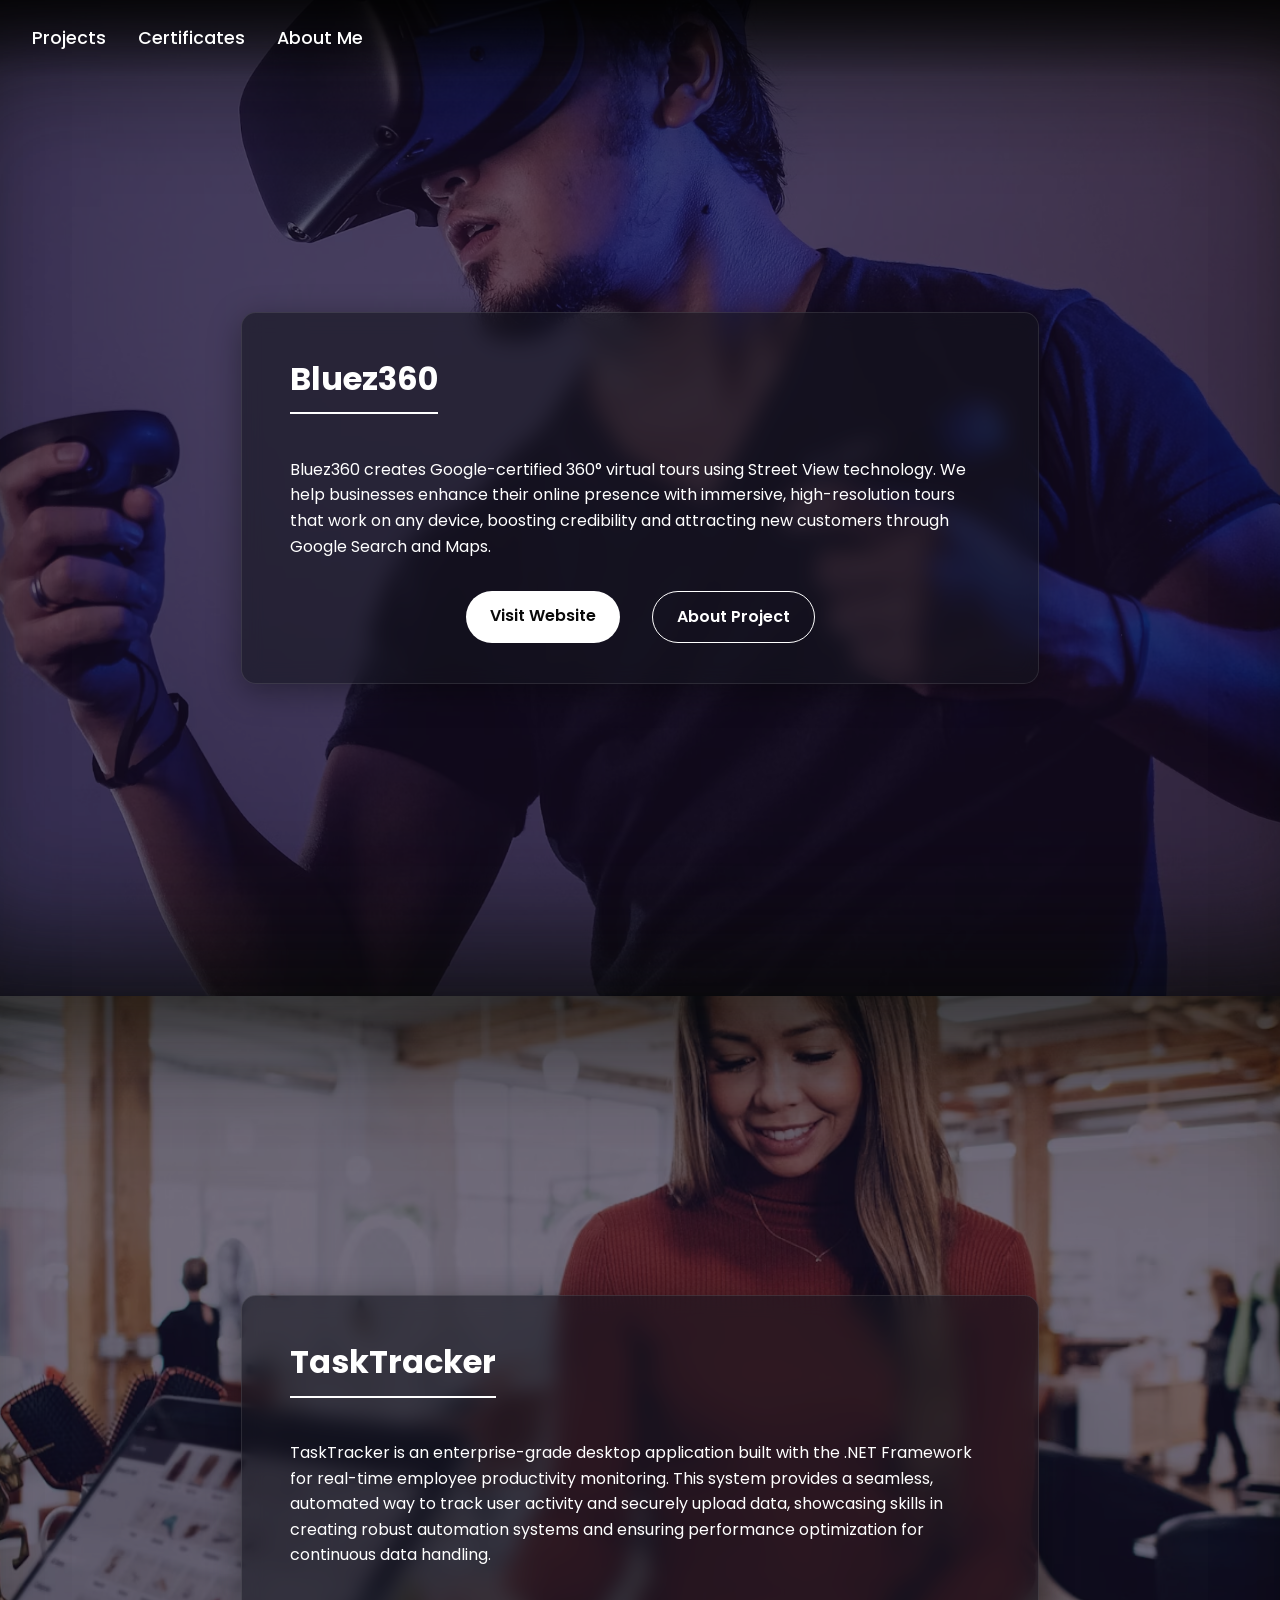
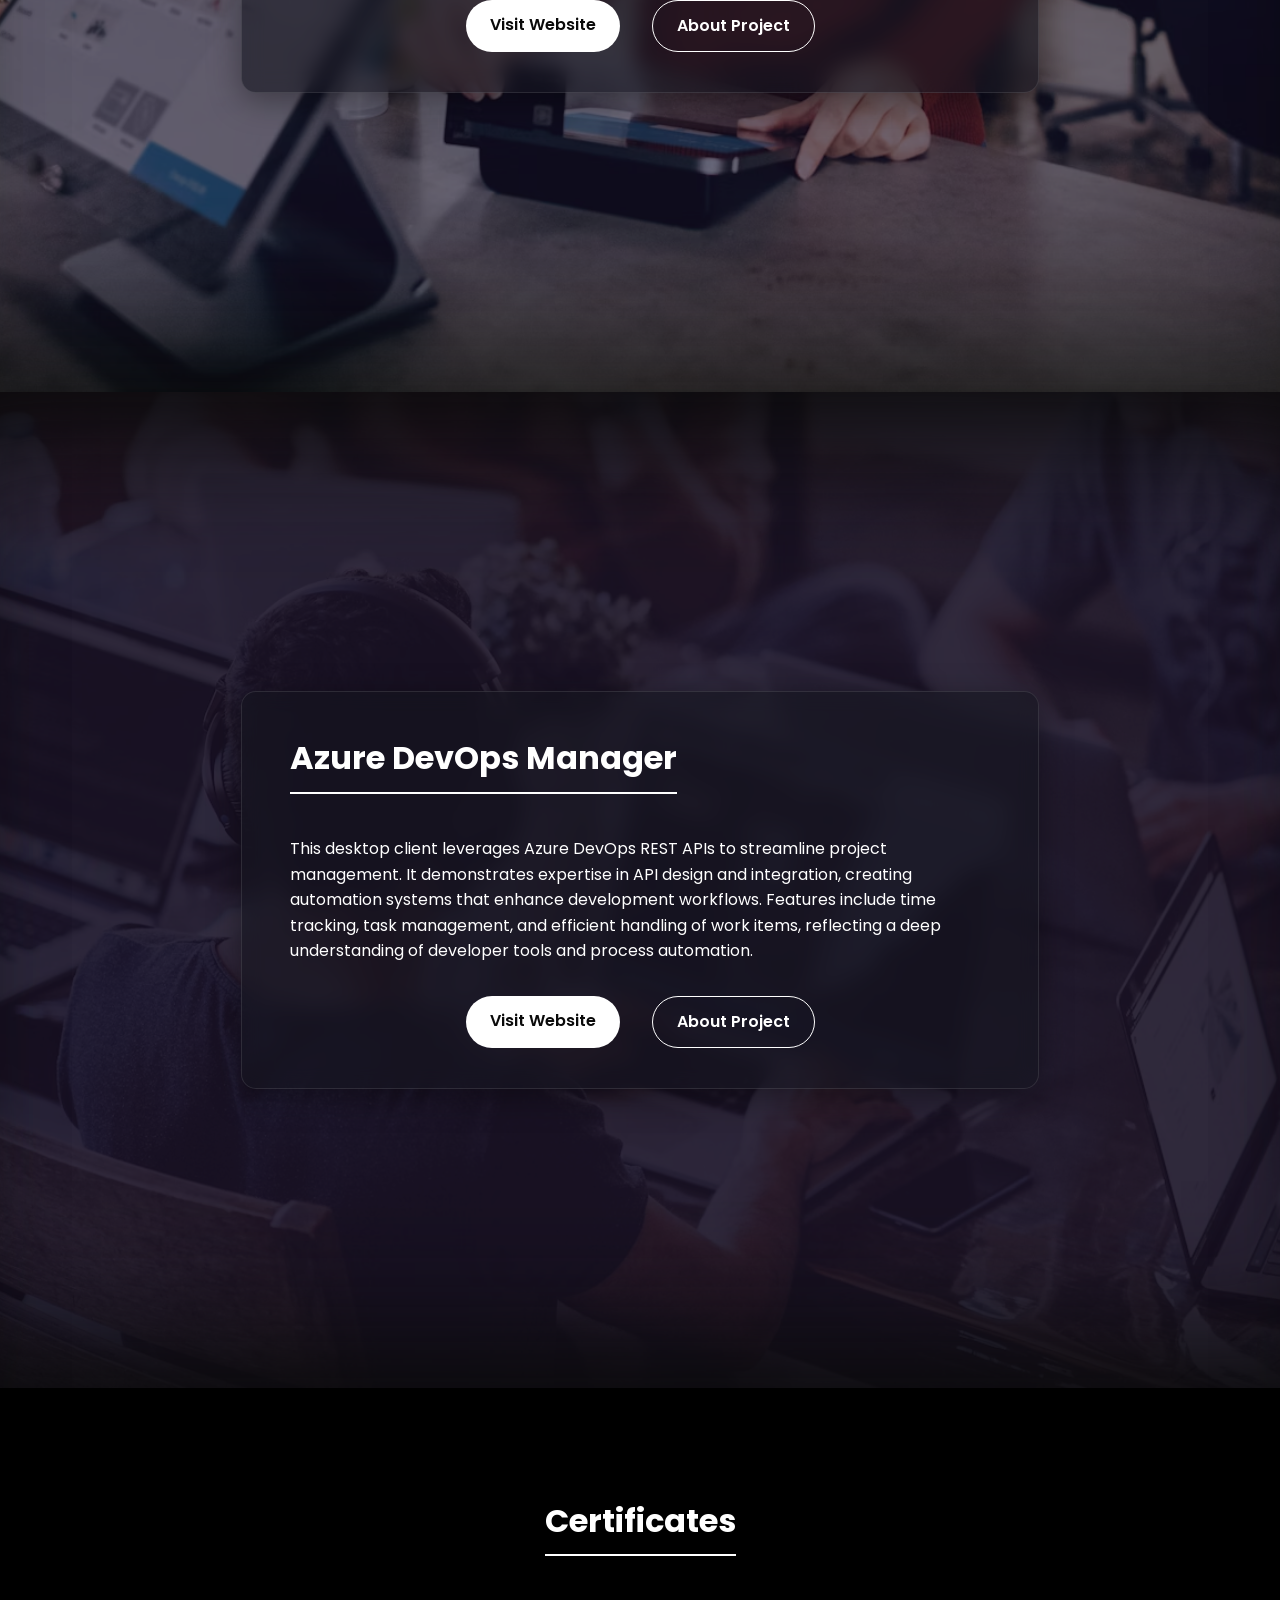
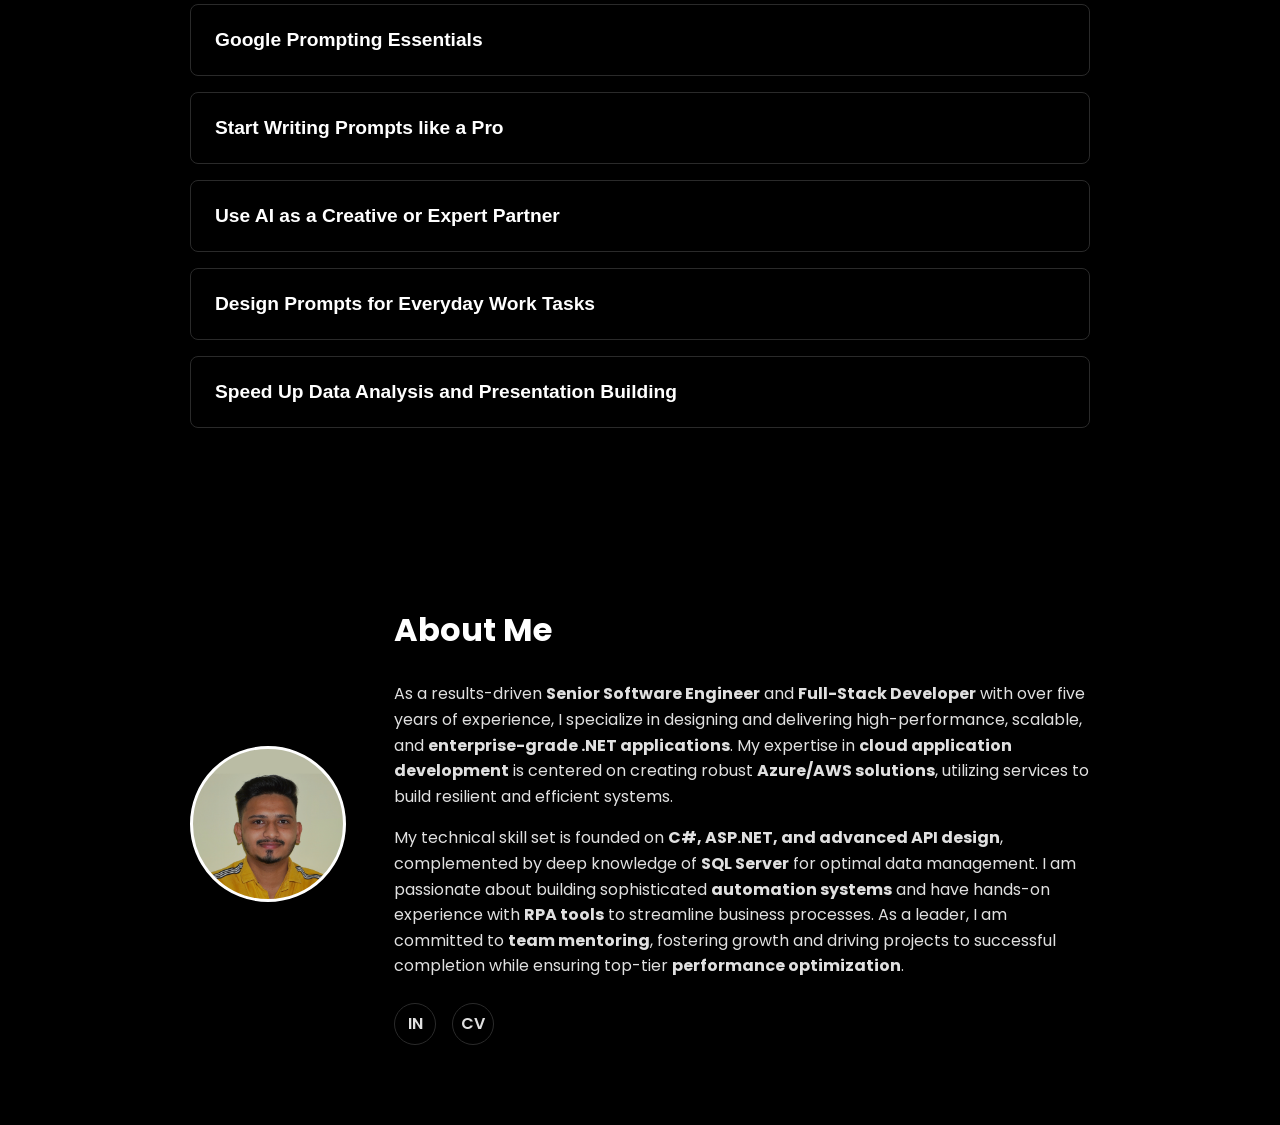
==== commit 2d851bc2: "Add DevOps User Guide HTML documentation with comprehensive features overview and usage instructions" ====
--- a/index.html
+++ b/index.html
@@ -1,5 +1,6 @@
 <!DOCTYPE html>
 <html lang="en">
+
 <head>
     <meta charset="UTF-8">
     <meta name="viewport" content="width=device-width, initial-scale=1.0">
@@ -10,6 +11,7 @@
     <link rel="stylesheet" href="index.css">
     <link rel="icon" type="image/x-icon" href="./favicon.ico">
 </head>
+
 <body>
 
     <nav class="top-nav">
@@ -41,9 +43,9 @@
             <div class="project-content">
                 <h2>Bluez360</h2>
                 <p>
-                    Bluez360 creates Google-certified 360° virtual tours using Street View technology. 
-                    We help businesses enhance their online presence with immersive, high-resolution tours that 
-                    work on any device, boosting credibility and attracting new customers through Google Search 
+                    Bluez360 creates Google-certified 360° virtual tours using Street View technology.
+                    We help businesses enhance their online presence with immersive, high-resolution tours that
+                    work on any device, boosting credibility and attracting new customers through Google Search
                     and Maps.
                 </p>
                 <div class="project-links">
@@ -58,9 +60,10 @@
             <div class="project-content">
                 <h2>TaskTracker</h2>
                 <p>
-                    TaskTracker is an enterprise-grade desktop application built with the .NET Framework for real-time employee productivity monitoring. 
-                    This system provides a seamless, automated way to track user activity and securely upload data, 
-                    showcasing skills in creating robust automation systems and ensuring performance optimization 
+                    TaskTracker is an enterprise-grade desktop application built with the .NET Framework for real-time
+                    employee productivity monitoring.
+                    This system provides a seamless, automated way to track user activity and securely upload data,
+                    showcasing skills in creating robust automation systems and ensuring performance optimization
                     for continuous data handling.
                 </p>
                 <div class="project-links">
@@ -75,13 +78,16 @@
             <div class="project-content">
                 <h2>Azure DevOps Manager</h2>
                 <p>
-                    This desktop client leverages Azure DevOps REST APIs to streamline project management. It demonstrates expertise in 
-                    API design and integration, creating automation systems that enhance development workflows. Features include 
-                    time tracking, task management, and efficient handling of work items, reflecting a deep understanding of developer tools and process automation.
+                    This desktop client leverages Azure DevOps REST APIs to streamline project management. It
+                    demonstrates expertise in
+                    API design and integration, creating automation systems that enhance development workflows. Features
+                    include
+                    time tracking, task management, and efficient handling of work items, reflecting a deep
+                    understanding of developer tools and process automation.
                 </p>
                 <div class="project-links">
-                    <a href="#" target="_blank">Visit Website</a>
-                    <a href="#" target="_blank">About Project</a>
+                    <a href="DevopsAbout.html" target="_blank">Visit Website</a>
+                    <a href="DevopsAbout.html" target="_blank">About Project</a>
                 </div>
             </div>
         </section>
@@ -95,10 +101,13 @@
                 <button class="accordion-header">Google Prompting Essentials</button>
                 <div class="accordion-panel">
                     <div class="accordion-content">
-                        <img src="./Coursera 5XAJFTMHU345.jpg" alt="Google Prompting Essentials" class="certificate-image">
-                        <div class="certificate-details">
-                            <p class="certificate-description">
-                                Through hands-on exercises and real-world examples, you’ll learn how to use AI to save time, uncover insights, tackle complex projects, and use AI responsibly. This self-paced program builds a library of reusable prompts and is applicable across industries.
+                        <img src="./Coursera 5XAJFTMHU345.jpg" alt="Google Prompting Essentials"
+                            class="certificate-image">
+                        <div class="certificate-details">
+                            <p class="certificate-description">
+                                Through hands-on exercises and real-world examples, you’ll learn how to use AI to save
+                                time, uncover insights, tackle complex projects, and use AI responsibly. This self-paced
+                                program builds a library of reusable prompts and is applicable across industries.
                             </p>
                             <h3>Skills Learned:</h3>
                             <ul class="skills-list">
@@ -114,7 +123,8 @@
                                 <li>Machine Learning</li>
                                 <li>Artificial Intelligence</li>
                             </ul>
-                            <a href="https://coursera.org/share/59dfe696fbdc6249c072ab521e1278dd" class="certificate-link" target="_blank">View Credential</a>
+                            <a href="https://coursera.org/share/59dfe696fbdc6249c072ab521e1278dd"
+                                class="certificate-link" target="_blank">View Credential</a>
                         </div>
                     </div>
                 </div>
@@ -123,10 +133,13 @@
                 <button class="accordion-header">Start Writing Prompts like a Pro</button>
                 <div class="accordion-panel">
                     <div class="accordion-content">
-                        <img src="./Coursera JQ330JDJ42SU.jpg" alt="Start Writing Prompts like a Pro" class="certificate-image">
-                        <div class="certificate-details">
-                            <p class="certificate-description">
-                                This course, part of the Google Prompting Essentials Specialization, teaches a 5-step framework to craft, evaluate, and iterate on prompts across various AI tools and models to achieve desired results.
+                        <img src="./Coursera JQ330JDJ42SU.jpg" alt="Start Writing Prompts like a Pro"
+                            class="certificate-image">
+                        <div class="certificate-details">
+                            <p class="certificate-description">
+                                This course, part of the Google Prompting Essentials Specialization, teaches a 5-step
+                                framework to craft, evaluate, and iterate on prompts across various AI tools and models
+                                to achieve desired results.
                             </p>
                             <h3>Skills Learned:</h3>
                             <ul class="skills-list">
@@ -135,11 +148,107 @@
                                 <li>Responsible AI</li>
                                 <li>Multimodal Prompts</li>
                             </ul>
-                            <a href="https://coursera.org/share/a5f67b9eef0e544b0389fcfaff0e3c42" class="certificate-link" target="_blank">View Credential</a>
-                        </div>
-                    </div>
-                </div>
-            </div>
+                            <a href="https://coursera.org/share/a5f67b9eef0e544b0389fcfaff0e3c42"
+                                class="certificate-link" target="_blank">View Credential</a>
+                        </div>
+                    </div>
+                </div>
+            </div>
+            <div class="accordion-item">
+                <button class="accordion-header">Use AI as a Creative or Expert Partner</button>
+                <div class="accordion-panel">
+                    <div class="accordion-content">
+                        <!-- Certificate image: update file name when you have it -->
+                        <img src="./Coursera 01U5B9IFU91K.jpg" alt="Use AI as a Creative or Expert Partner"
+                            class="certificate-image">
+                        <div class="certificate-details">
+                            <p class="certificate-description">
+                                This course is part of the Google Prompting Essentials Specialization. When you enroll
+                                in this course, you'll also be enrolled in this Specialization.
+                                Learn new concepts from industry experts, gain a foundational understanding of a subject
+                                or tool, develop job‑relevant skills with hands‑on projects, and earn a shareable career
+                                certificate. There is 1 module in this course. Need to crunch data or pull together a
+                                presentation? You’ll design prompts that help you extract insights, understand
+                                spreadsheet formulas, build graphs to visualize data, and once ready to present your
+                                findings use AI tools to help with speaker notes and practice before your big day.
+                            </p>
+                            <h3>Skills Learned:</h3>
+                            <ul class="skills-list">
+                                <li>Prompt Engineering</li>
+                                <li>Solution Design</li>
+                                <li>Generative AI Agents</li>
+                                <li>LLM Application</li>
+                                <li>Ideation</li>
+                                <li>Large Language Modeling</li>
+                                <li>Multimodal Prompts</li>
+                            </ul>
+                            <a href="https://coursera.org/share/cd28f5c89e1a2d96e731911160307b1d"
+                                class="certificate-link" target="_blank">View Credential</a>
+                        </div>
+                    </div>
+                </div>
+            </div>
+            <div class="accordion-item">
+                <button class="accordion-header">Design Prompts for Everyday Work Tasks</button>
+                <div class="accordion-panel">
+                    <div class="accordion-content">
+                        <!-- Certificate image: update file name when you have it -->
+                        <img src="./Coursera 0EJ5MLGCA9QP.jpg" alt="Design Prompts for Everyday Work Tasks"
+                            class="certificate-image">
+                        <div class="certificate-details">
+                            <p class="certificate-description">
+                                This course, part of the Google Prompting Essentials Specialization, teaches how to use
+                                AI effectively for everyday work tasks. Learn to draft emails, brainstorm ideas, build
+                                tables, summarize documents, and turn meeting notes into actionable items.
+                            </p>
+                            <h3>Skills Learned:</h3>
+                            <ul class="skills-list">
+                                <li>Prompt Engineering</li>
+                                <li>ChatGPT</li>
+                                <li>Brainstorming</li>
+                                <li>Writing</li>
+                                <li>Text Mining</li>
+                                <li>Business Writing</li>
+                                <li>Taking Meeting Minutes</li>
+                            </ul>
+                            <a href="https://coursera.org/share/813319603673b5ac84de54901b6afebb"
+                                class="certificate-link" target="_blank">View Credential</a>
+                        </div>
+                    </div>
+                </div>
+            </div>
+            <div class="accordion-item">
+                <button class="accordion-header">Speed Up Data Analysis and Presentation Building</button>
+                <div class="accordion-panel">
+                    <div class="accordion-content">
+                        <img src="./Coursera 1YM4FP4ZPV2X.jpg" alt="Speed Up Data Analysis and Presentation Building"
+                            class="certificate-image">
+                        <div class="certificate-details">
+                            <p class="certificate-description">
+                                This course, part of the Google Prompting Essentials Specialization, teaches how to
+                                analyze data and build presentations efficiently. Learn to extract insights, use
+                                spreadsheet formulas, create graphs, and leverage AI tools for speaker notes and
+                                presentation practice.
+                            </p>
+                            <h3>Skills Learned:</h3>
+                            <ul class="skills-list">
+                                <li>Prompt Engineering</li>
+                                <li>Data Analysis</li>
+                                <li>Spreadsheet Software</li>
+                                <li>Graphing</li>
+                                <li>Data Visualization</li>
+                                <li>Data Presentation</li>
+                                <li>Data Storytelling</li>
+                            </ul>
+                            <a href="https://coursera.org/share/b78ee1dfd0ecf80159f69cac8a12da95"
+                                class="certificate-link" target="_blank">View Credential</a>
+                        </div>
+                    </div>
+                </div>
+            </div>
+
+
+
         </div>
     </section>
 
@@ -150,14 +259,24 @@
             <div class="about-text">
                 <h2>About Me</h2>
                 <p>
-                    As a results-driven <strong>Senior Software Engineer</strong> and <strong>Full-Stack Developer</strong> with over five years of experience, I specialize in designing and delivering high-performance, scalable, and <strong>enterprise-grade .NET applications</strong>. My expertise in <strong>cloud application development</strong> is centered on creating robust <strong>Azure/AWS solutions</strong>, utilizing services to build resilient and efficient systems.
-                </p>
-                <p>
-                    My technical skill set is founded on <strong>C#, ASP.NET, and advanced API design</strong>, complemented by deep knowledge of <strong>SQL Server</strong> for optimal data management. I am passionate about building sophisticated <strong>automation systems</strong> and have hands-on experience with <strong>RPA tools</strong> to streamline business processes. As a leader, I am committed to <strong>team mentoring</strong>, fostering growth and driving projects to successful completion while ensuring top-tier <strong>performance optimization</strong>.
+                    As a results-driven <strong>Senior Software Engineer</strong> and <strong>Full-Stack
+                        Developer</strong> with over five years of experience, I specialize in designing and delivering
+                    high-performance, scalable, and <strong>enterprise-grade .NET applications</strong>. My expertise in
+                    <strong>cloud application development</strong> is centered on creating robust <strong>Azure/AWS
+                        solutions</strong>, utilizing services to build resilient and efficient systems.
+                </p>
+                <p>
+                    My technical skill set is founded on <strong>C#, ASP.NET, and advanced API design</strong>,
+                    complemented by deep knowledge of <strong>SQL Server</strong> for optimal data management. I am
+                    passionate about building sophisticated <strong>automation systems</strong> and have hands-on
+                    experience with <strong>RPA tools</strong> to streamline business processes. As a leader, I am
+                    committed to <strong>team mentoring</strong>, fostering growth and driving projects to successful
+                    completion while ensuring top-tier <strong>performance optimization</strong>.
                 </p>
                 <div class="social-links">
                     <a href="https://www.linkedin.com/in/ajagiyaajay" title="LinkedIn" target="_blank">IN</a>
-                    <a href="https://ajayajagiya.github.io/CurriculumVitae/" title="Curriculum Vitae" target="_blank">CV</a>
+                    <a href="https://ajayajagiya.github.io/CurriculumVitae/" title="Curriculum Vitae"
+                        target="_blank">CV</a>
                 </div>
             </div>
         </div>
@@ -204,7 +323,7 @@
 
                         // scrollProgress: 0 when top of section hits bottom of viewport, 1 when bottom of section hits top of viewport.
                         const scrollProgress = (scrollY + windowHeight - projectTop) / (windowHeight + projectHeight);
-                        
+
                         // parallaxOffset: How much the background should move. A negative value moves it up.
                         // We'll move it from -20% to 0% of its height. The 0.4 factor controls the speed.
                         const parallaxOffset = -20 + (scrollProgress * 20);
@@ -255,4 +374,5 @@
     </script>
 
 </body>
-</html>
+
+</html>
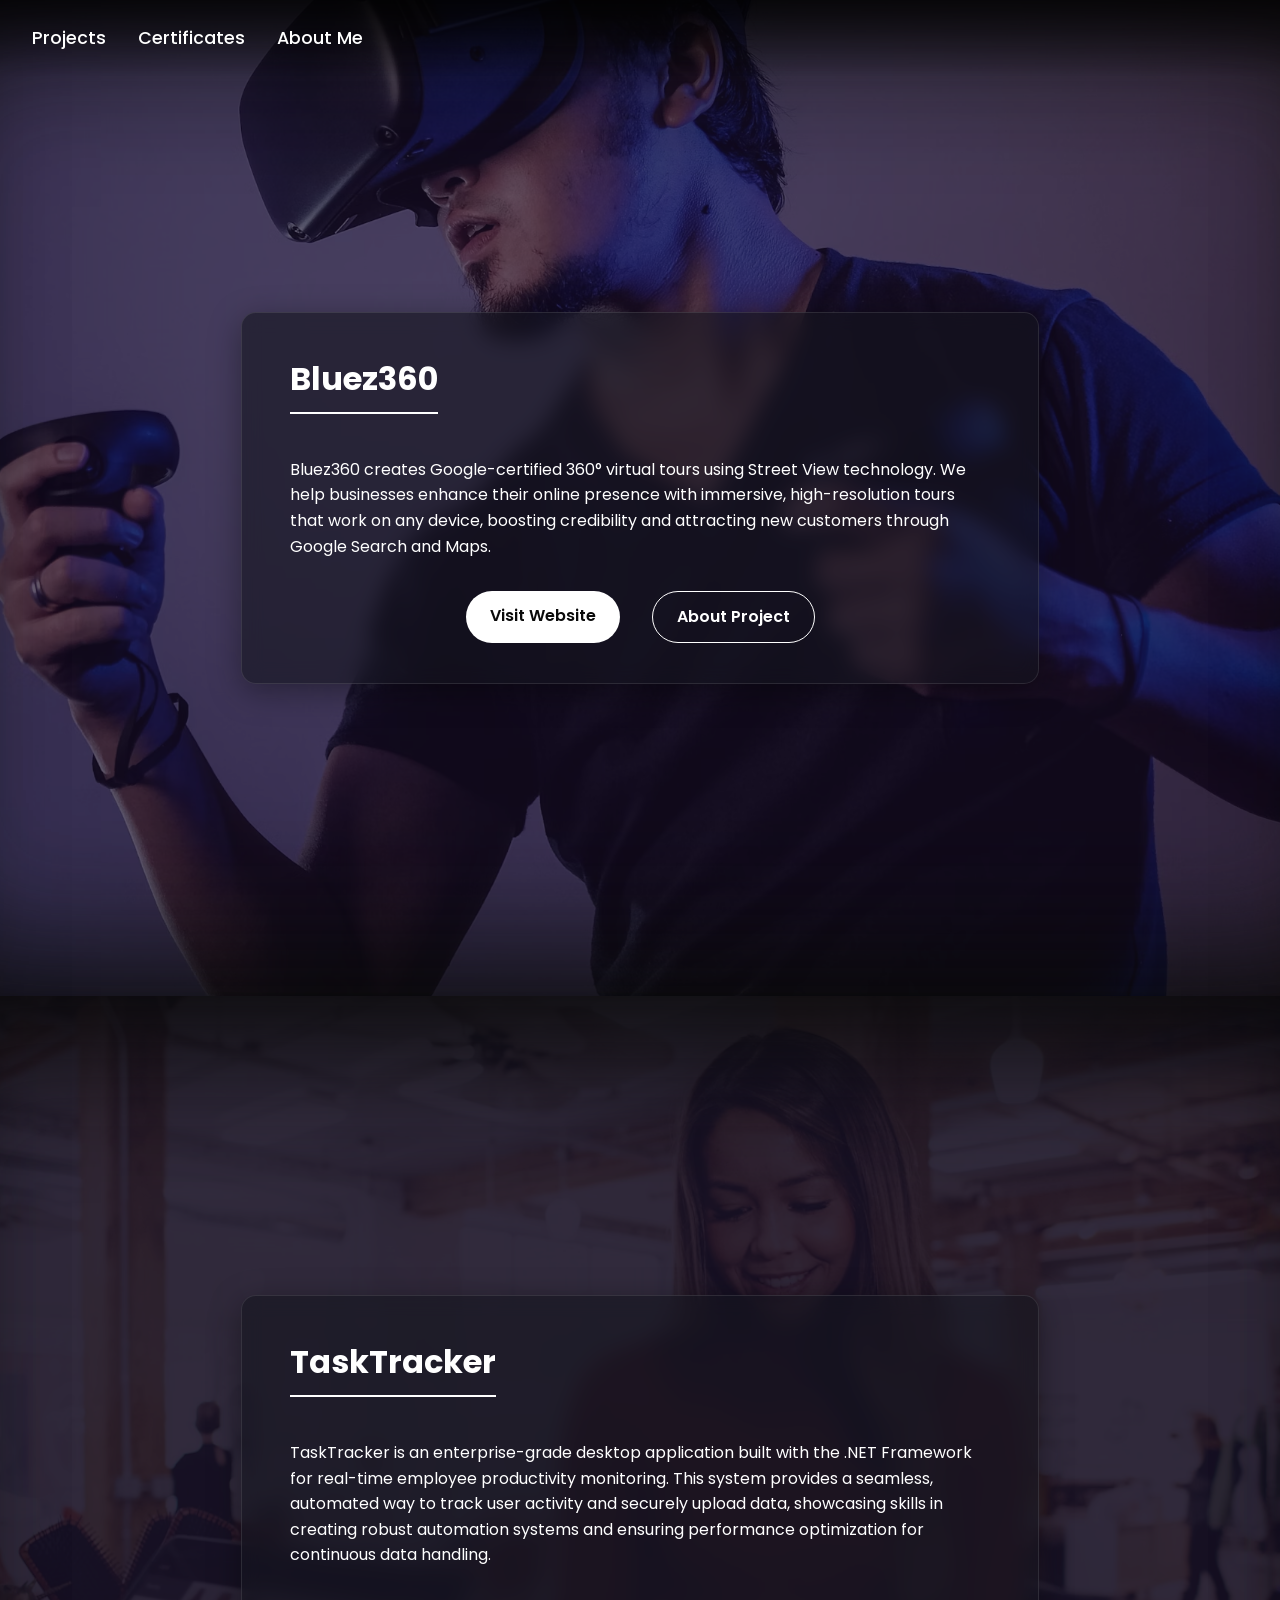
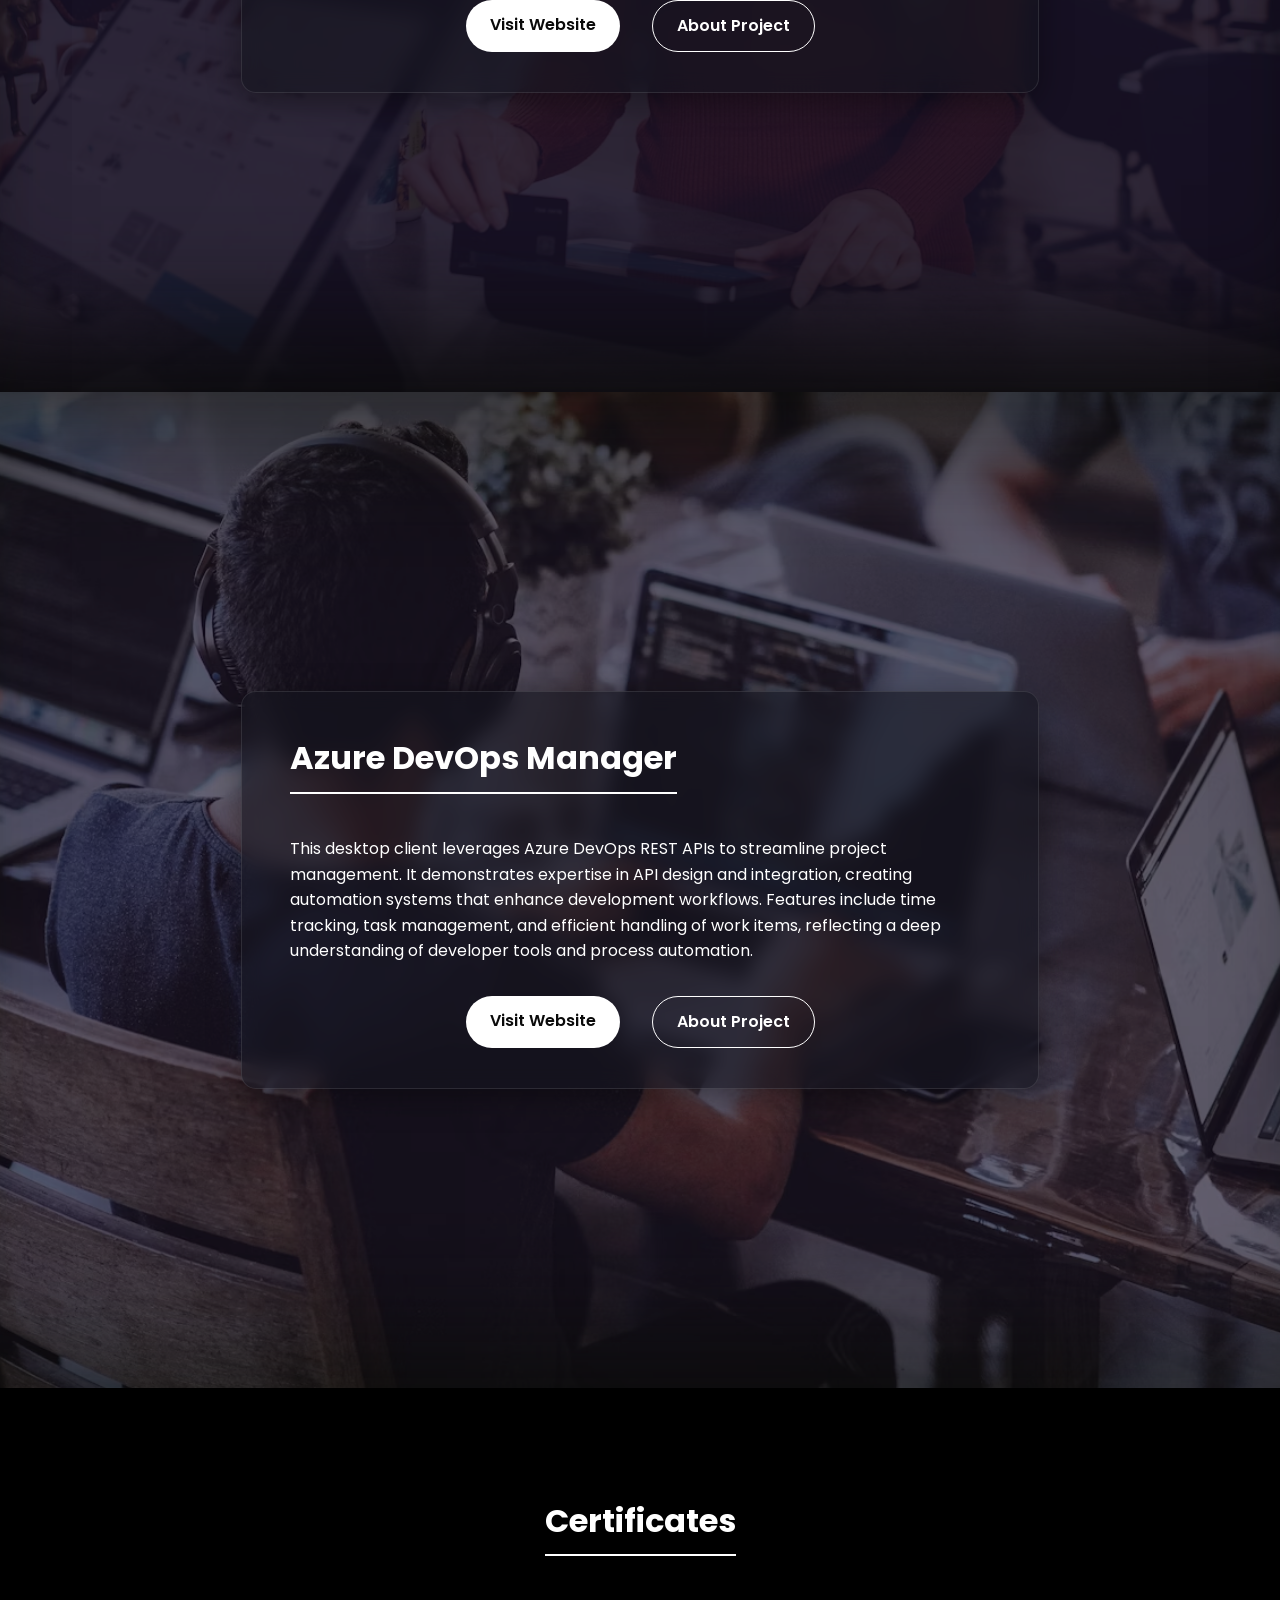
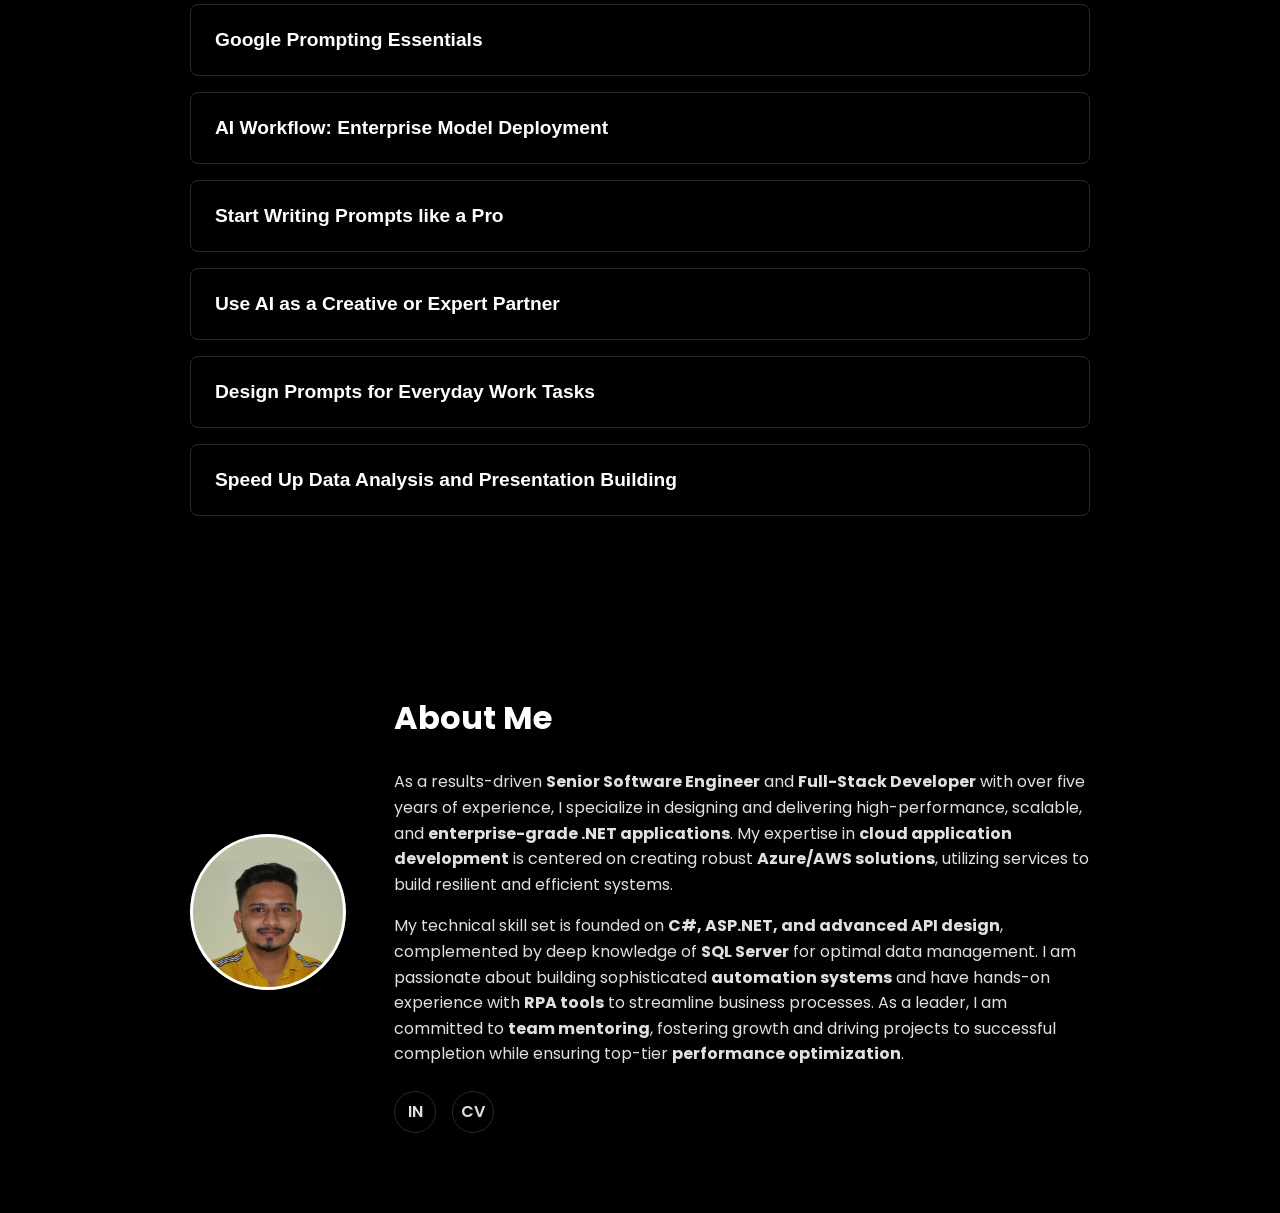
==== commit 75272f94: "Refactor code structure for improved readability and maintainability" ====
--- a/index.html
+++ b/index.html
@@ -124,6 +124,42 @@
                                 <li>Artificial Intelligence</li>
                             </ul>
                             <a href="https://coursera.org/share/59dfe696fbdc6249c072ab521e1278dd"
+                                class="certificate-link" target="_blank">View Credential</a>
+                        </div>
+                    </div>
+                </div>
+            </div>
+            <div class="accordion-item">
+                <button class="accordion-header">AI Workflow: Enterprise Model Deployment</button>
+                <div class="accordion-panel">
+                    <div class="accordion-content">
+                        <img src="./Coursera KGI82DGYSDAI.jpg" alt="AI Workflow: Enterprise Model Deployment"
+                            class="certificate-image">
+                        <div class="certificate-details">
+                            <p class="certificate-description">
+                                Today data scientists have more tooling than ever before to create model-driven or
+                                algorithmic solutions, and it is important to know when to take the time to make code
+                                optimizations. This week we spend a lot of time performing hands-on activities, starting
+                                with Apache Spark, progressing to Docker tutorials, and wrapping up with Watson Machine
+                                Learning. Learn to deploy ML models, build data pipelines, tune models, and understand
+                                recommendation systems in a scalable environment.
+                            </p>
+                            <h3>Skills Learned:</h3>
+                            <ul class="skills-list">
+                                <li>Containerization</li>
+                                <li>MLOps (Machine Learning Operations)</li>
+                                <li>Data Pipelines</li>
+                                <li>Performance Tuning</li>
+                                <li>Data Science</li>
+                                <li>IBM Cloud</li>
+                                <li>Apache Spark</li>
+                                <li>PySpark</li>
+                                <li>Machine Learning</li>
+                                <li>Application Deployment</li>
+                                <li>Scalability</li>
+                                <li>Python Programming</li>
+                            </ul>
+                            <a href="https://coursera.org/share/68a559d5a8d38c13715f111a70a8aec5"
                                 class="certificate-link" target="_blank">View Credential</a>
                         </div>
                     </div>
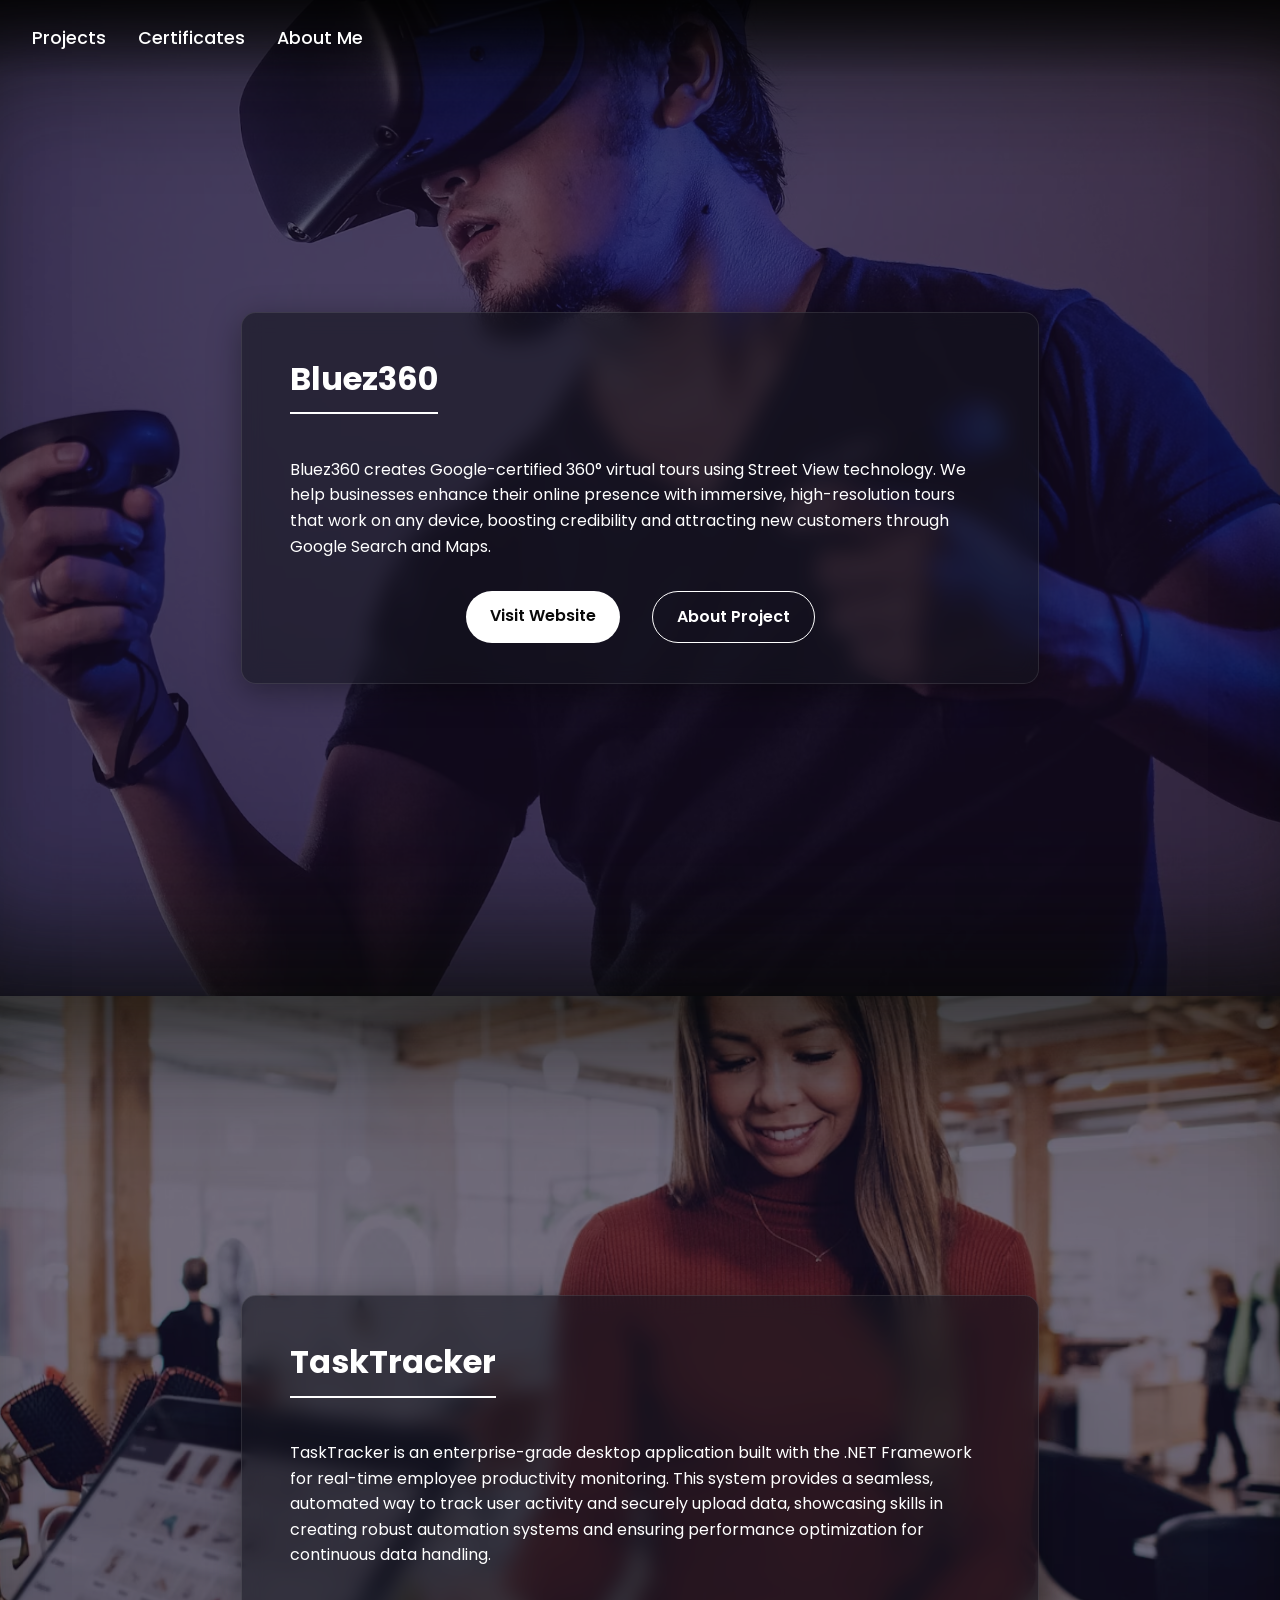
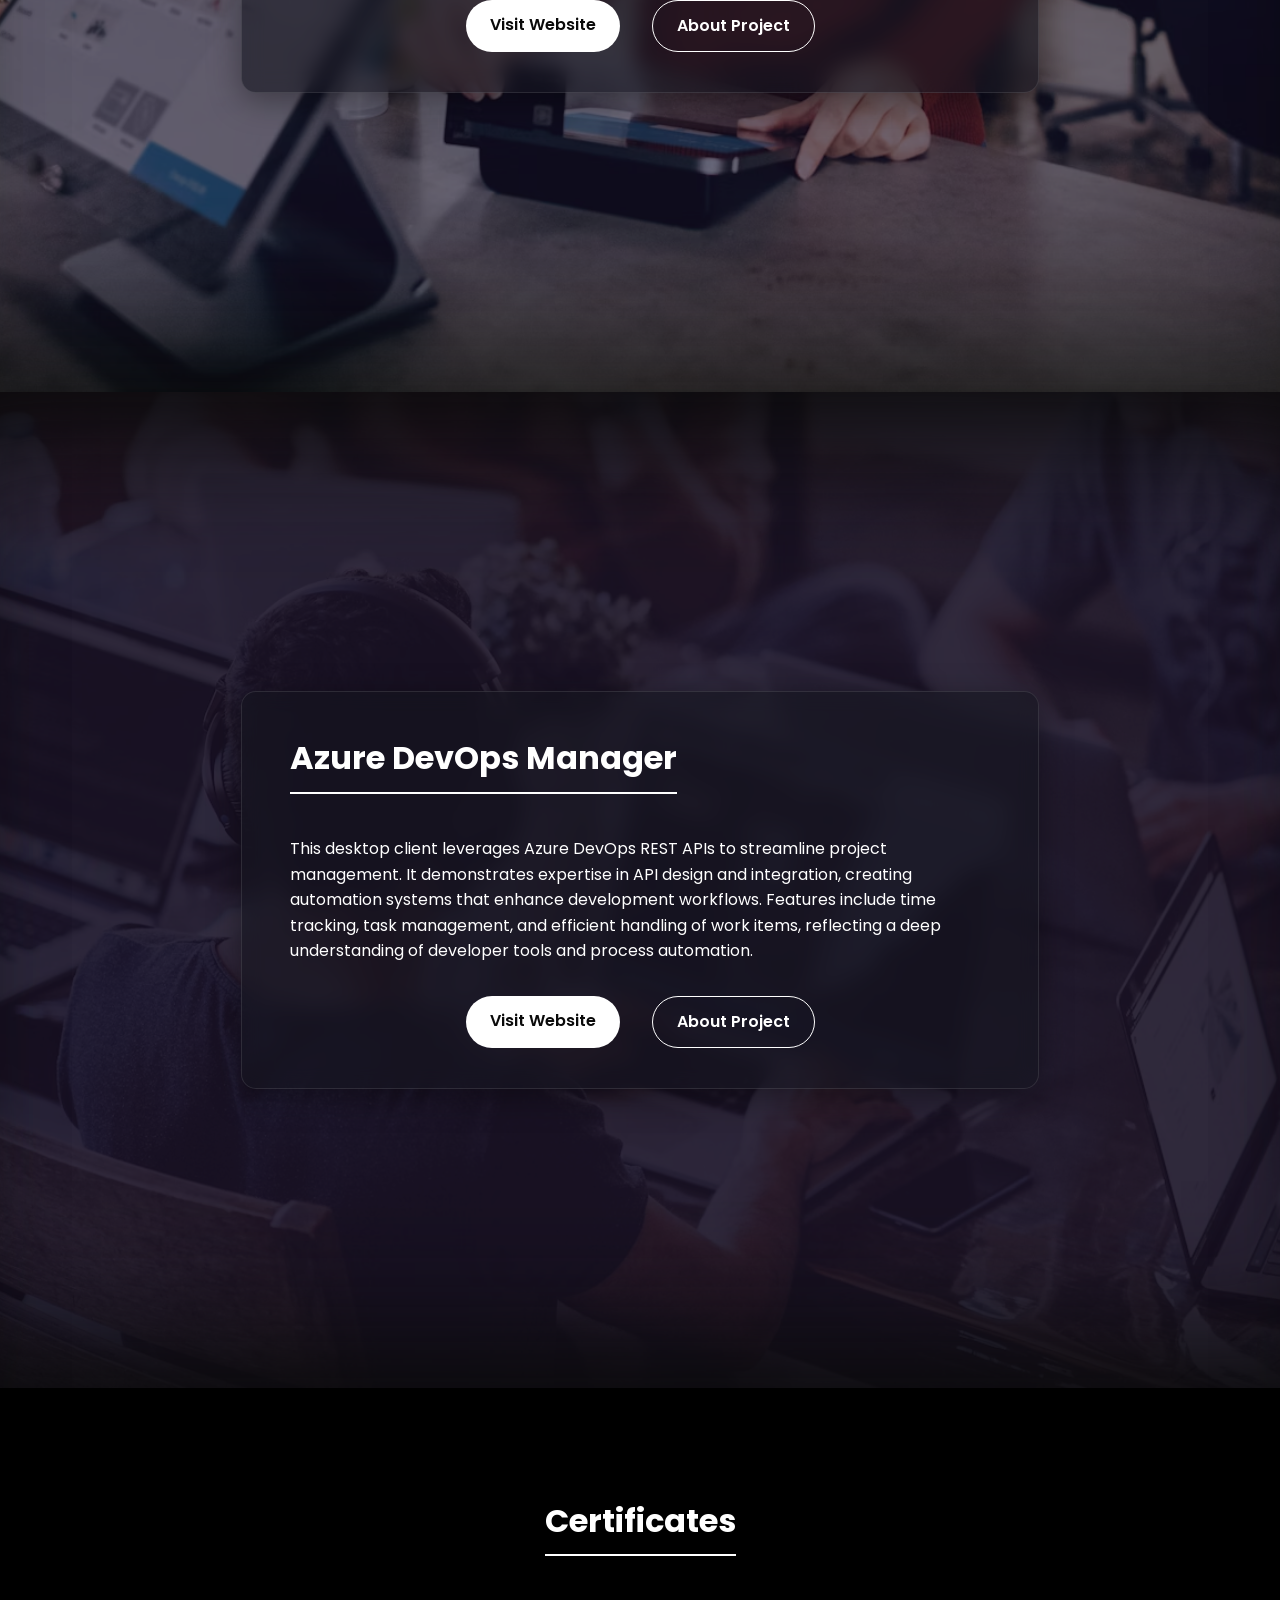
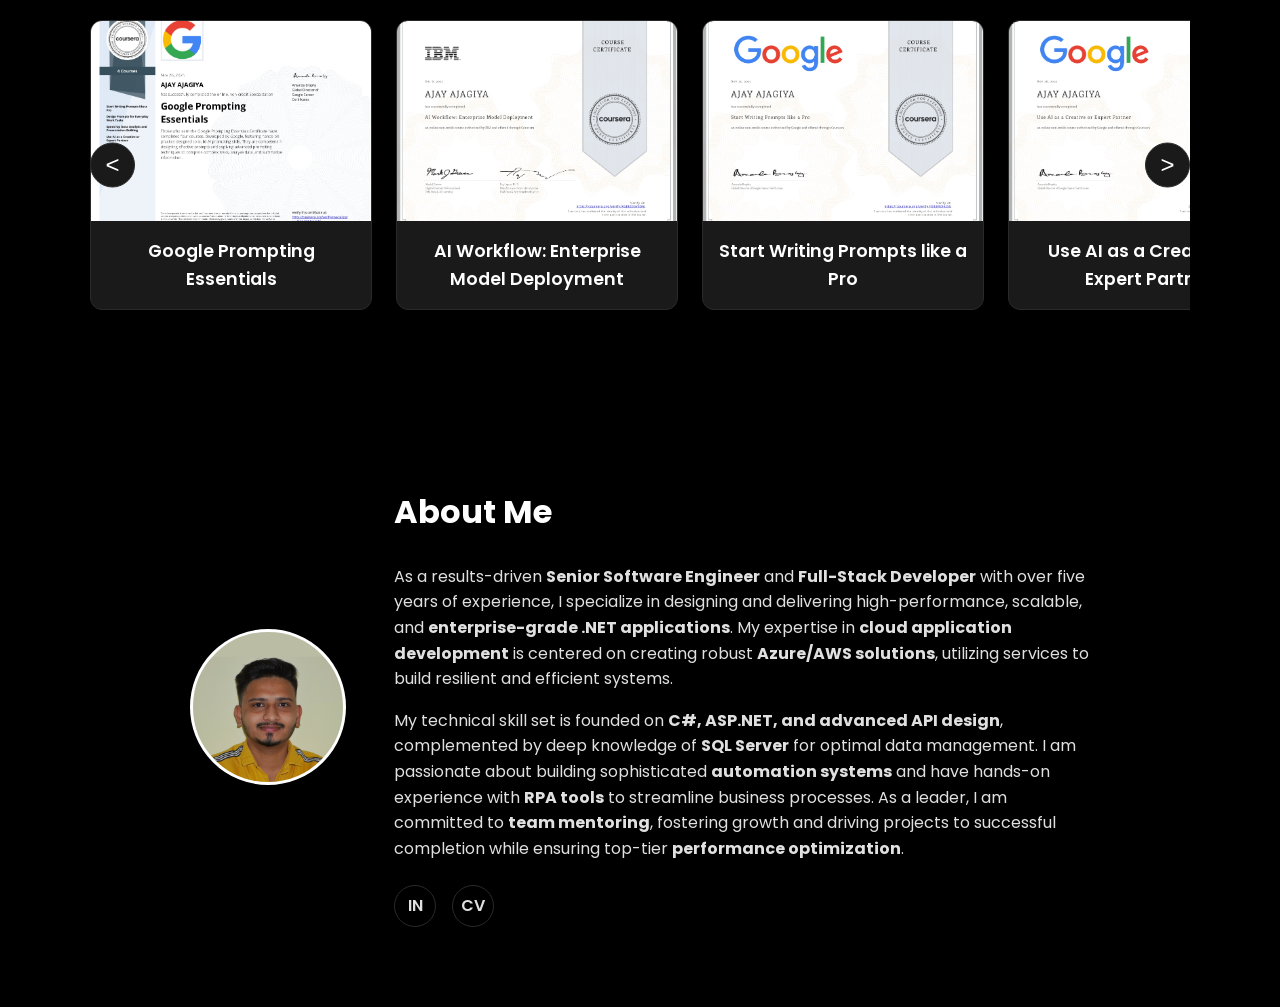
==== commit 05f43ae7: "Update DevOps documentation title and enhance TaskTracker HTML with detailed features and usage inst" ====
--- a/index.html
+++ b/index.html
@@ -67,8 +67,8 @@
                     for continuous data handling.
                 </p>
                 <div class="project-links">
-                    <a href="#" target="_blank">Visit Website</a>
-                    <a href="#" target="_blank">About Project</a>
+                    <a href="TaskTrackerAbout.html" target="_blank">Visit Website</a>
+                    <a href="TaskTrackerAbout.html" target="_blank">About Project</a>
                 </div>
             </div>
         </section>
@@ -96,195 +96,103 @@
 
     <section id="certificates">
         <h2>Certificates</h2>
-        <div class="accordion-container">
-            <div class="accordion-item">
-                <button class="accordion-header">Google Prompting Essentials</button>
-                <div class="accordion-panel">
-                    <div class="accordion-content">
-                        <img src="./Coursera 5XAJFTMHU345.jpg" alt="Google Prompting Essentials"
-                            class="certificate-image">
-                        <div class="certificate-details">
-                            <p class="certificate-description">
-                                Through hands-on exercises and real-world examples, you’ll learn how to use AI to save
-                                time, uncover insights, tackle complex projects, and use AI responsibly. This self-paced
-                                program builds a library of reusable prompts and is applicable across industries.
-                            </p>
-                            <h3>Skills Learned:</h3>
-                            <ul class="skills-list">
-                                <li>Prompt Engineering</li>
-                                <li>Generative AI</li>
-                                <li>LLM Application</li>
-                                <li>Data Visualization</li>
-                                <li>Critical Thinking</li>
-                                <li>Complex Problem Solving</li>
-                                <li>Business Correspondence</li>
-                                <li>Ideation</li>
-                                <li>Report Writing</li>
-                                <li>Machine Learning</li>
-                                <li>Artificial Intelligence</li>
-                            </ul>
-                            <a href="https://coursera.org/share/59dfe696fbdc6249c072ab521e1278dd"
-                                class="certificate-link" target="_blank">View Credential</a>
-                        </div>
-                    </div>
-                </div>
-            </div>
-            <div class="accordion-item">
-                <button class="accordion-header">AI Workflow: Enterprise Model Deployment</button>
-                <div class="accordion-panel">
-                    <div class="accordion-content">
-                        <img src="./Coursera KGI82DGYSDAI.jpg" alt="AI Workflow: Enterprise Model Deployment"
-                            class="certificate-image">
-                        <div class="certificate-details">
-                            <p class="certificate-description">
-                                Today data scientists have more tooling than ever before to create model-driven or
-                                algorithmic solutions, and it is important to know when to take the time to make code
-                                optimizations. This week we spend a lot of time performing hands-on activities, starting
-                                with Apache Spark, progressing to Docker tutorials, and wrapping up with Watson Machine
-                                Learning. Learn to deploy ML models, build data pipelines, tune models, and understand
-                                recommendation systems in a scalable environment.
-                            </p>
-                            <h3>Skills Learned:</h3>
-                            <ul class="skills-list">
-                                <li>Containerization</li>
-                                <li>MLOps (Machine Learning Operations)</li>
-                                <li>Data Pipelines</li>
-                                <li>Performance Tuning</li>
-                                <li>Data Science</li>
-                                <li>IBM Cloud</li>
-                                <li>Apache Spark</li>
-                                <li>PySpark</li>
-                                <li>Machine Learning</li>
-                                <li>Application Deployment</li>
-                                <li>Scalability</li>
-                                <li>Python Programming</li>
-                            </ul>
-                            <a href="https://coursera.org/share/68a559d5a8d38c13715f111a70a8aec5"
-                                class="certificate-link" target="_blank">View Credential</a>
-                        </div>
-                    </div>
-                </div>
-            </div>
-            <div class="accordion-item">
-                <button class="accordion-header">Start Writing Prompts like a Pro</button>
-                <div class="accordion-panel">
-                    <div class="accordion-content">
-                        <img src="./Coursera JQ330JDJ42SU.jpg" alt="Start Writing Prompts like a Pro"
-                            class="certificate-image">
-                        <div class="certificate-details">
-                            <p class="certificate-description">
-                                This course, part of the Google Prompting Essentials Specialization, teaches a 5-step
-                                framework to craft, evaluate, and iterate on prompts across various AI tools and models
-                                to achieve desired results.
-                            </p>
-                            <h3>Skills Learned:</h3>
-                            <ul class="skills-list">
-                                <li>Prompt Engineering</li>
-                                <li>Prompt Patterns</li>
-                                <li>Responsible AI</li>
-                                <li>Multimodal Prompts</li>
-                            </ul>
-                            <a href="https://coursera.org/share/a5f67b9eef0e544b0389fcfaff0e3c42"
-                                class="certificate-link" target="_blank">View Credential</a>
-                        </div>
-                    </div>
-                </div>
-            </div>
-            <div class="accordion-item">
-                <button class="accordion-header">Use AI as a Creative or Expert Partner</button>
-                <div class="accordion-panel">
-                    <div class="accordion-content">
-                        <!-- Certificate image: update file name when you have it -->
-                        <img src="./Coursera 01U5B9IFU91K.jpg" alt="Use AI as a Creative or Expert Partner"
-                            class="certificate-image">
-                        <div class="certificate-details">
-                            <p class="certificate-description">
-                                This course is part of the Google Prompting Essentials Specialization. When you enroll
-                                in this course, you'll also be enrolled in this Specialization.
-                                Learn new concepts from industry experts, gain a foundational understanding of a subject
-                                or tool, develop job‑relevant skills with hands‑on projects, and earn a shareable career
-                                certificate. There is 1 module in this course. Need to crunch data or pull together a
-                                presentation? You’ll design prompts that help you extract insights, understand
-                                spreadsheet formulas, build graphs to visualize data, and once ready to present your
-                                findings use AI tools to help with speaker notes and practice before your big day.
-                            </p>
-                            <h3>Skills Learned:</h3>
-                            <ul class="skills-list">
-                                <li>Prompt Engineering</li>
-                                <li>Solution Design</li>
-                                <li>Generative AI Agents</li>
-                                <li>LLM Application</li>
-                                <li>Ideation</li>
-                                <li>Large Language Modeling</li>
-                                <li>Multimodal Prompts</li>
-                            </ul>
-                            <a href="https://coursera.org/share/cd28f5c89e1a2d96e731911160307b1d"
-                                class="certificate-link" target="_blank">View Credential</a>
-                        </div>
-                    </div>
-                </div>
-            </div>
-            <div class="accordion-item">
-                <button class="accordion-header">Design Prompts for Everyday Work Tasks</button>
-                <div class="accordion-panel">
-                    <div class="accordion-content">
-                        <!-- Certificate image: update file name when you have it -->
-                        <img src="./Coursera 0EJ5MLGCA9QP.jpg" alt="Design Prompts for Everyday Work Tasks"
-                            class="certificate-image">
-                        <div class="certificate-details">
-                            <p class="certificate-description">
-                                This course, part of the Google Prompting Essentials Specialization, teaches how to use
-                                AI effectively for everyday work tasks. Learn to draft emails, brainstorm ideas, build
-                                tables, summarize documents, and turn meeting notes into actionable items.
-                            </p>
-                            <h3>Skills Learned:</h3>
-                            <ul class="skills-list">
-                                <li>Prompt Engineering</li>
-                                <li>ChatGPT</li>
-                                <li>Brainstorming</li>
-                                <li>Writing</li>
-                                <li>Text Mining</li>
-                                <li>Business Writing</li>
-                                <li>Taking Meeting Minutes</li>
-                            </ul>
-                            <a href="https://coursera.org/share/813319603673b5ac84de54901b6afebb"
-                                class="certificate-link" target="_blank">View Credential</a>
-                        </div>
-                    </div>
-                </div>
-            </div>
-            <div class="accordion-item">
-                <button class="accordion-header">Speed Up Data Analysis and Presentation Building</button>
-                <div class="accordion-panel">
-                    <div class="accordion-content">
-                        <img src="./Coursera 1YM4FP4ZPV2X.jpg" alt="Speed Up Data Analysis and Presentation Building"
-                            class="certificate-image">
-                        <div class="certificate-details">
-                            <p class="certificate-description">
-                                This course, part of the Google Prompting Essentials Specialization, teaches how to
-                                analyze data and build presentations efficiently. Learn to extract insights, use
-                                spreadsheet formulas, create graphs, and leverage AI tools for speaker notes and
-                                presentation practice.
-                            </p>
-                            <h3>Skills Learned:</h3>
-                            <ul class="skills-list">
-                                <li>Prompt Engineering</li>
-                                <li>Data Analysis</li>
-                                <li>Spreadsheet Software</li>
-                                <li>Graphing</li>
-                                <li>Data Visualization</li>
-                                <li>Data Presentation</li>
-                                <li>Data Storytelling</li>
-                            </ul>
-                            <a href="https://coursera.org/share/b78ee1dfd0ecf80159f69cac8a12da95"
-                                class="certificate-link" target="_blank">View Credential</a>
-                        </div>
-                    </div>
-                </div>
-            </div>
-
-
-
+        <div class="certificates-wrapper">
+            <div class="certificates-slider-container">
+                <div class="certificates-slider">
+                    <button class="slider-nav prev" aria-label="Previous">&lt;</button>
+                    <!-- Certificate 1 -->
+                    <div class="certificate-card">
+                        <div class="card-visible-part">
+                            <img src="./Coursera 5XAJFTMHU345.jpg" alt="Google Prompting Essentials" class="card-image">
+                            <h4 class="card-title">Google Prompting Essentials</h4>
+                        </div>
+                        <div class="card-hidden-details">
+                            <p>Through hands-on exercises and real-world examples, you’ll learn how to use AI to save time, uncover insights, tackle complex projects, and use AI responsibly. This self-paced program builds a library of reusable prompts and is applicable across industries.</p>
+                            <h3>Skills Learned:</h3>
+                            <ul class="skills-list">
+                                <li>Prompt Engineering</li><li>Generative AI</li><li>LLM Application</li><li>Data Visualization</li><li>Critical Thinking</li><li>Complex Problem Solving</li><li>Business Correspondence</li><li>Ideation</li><li>Report Writing</li><li>Machine Learning</li><li>Artificial Intelligence</li>
+                            </ul>
+                            <a href="https://coursera.org/share/59dfe696fbdc6249c072ab521e1278dd" class="certificate-link" target="_blank">View Credential</a>
+                        </div>
+                    </div>
+                    <!-- Certificate 2 -->
+                    <div class="certificate-card">
+                        <div class="card-visible-part">
+                            <img src="./Coursera KGI82DGYSDAI.jpg" alt="AI Workflow: Enterprise Model Deployment" class="card-image">
+                            <h4 class="card-title">AI Workflow: Enterprise Model Deployment</h4>
+                        </div>
+                        <div class="card-hidden-details">
+                            <p>Learn to deploy ML models, build data pipelines, tune models, and understand recommendation systems in a scalable environment using Apache Spark, Docker, and Watson Machine Learning.</p>
+                            <h3>Skills Learned:</h3>
+                            <ul class="skills-list">
+                                <li>Containerization</li><li>MLOps</li><li>Data Pipelines</li><li>Performance Tuning</li><li>Data Science</li><li>IBM Cloud</li><li>Apache Spark</li><li>PySpark</li><li>Machine Learning</li><li>Application Deployment</li><li>Scalability</li><li>Python Programming</li>
+                            </ul>
+                            <a href="https://coursera.org/share/68a559d5a8d38c13715f111a70a8aec5" class="certificate-link" target="_blank">View Credential</a>
+                        </div>
+                    </div>
+                    <!-- Certificate 3 -->
+                    <div class="certificate-card">
+                        <div class="card-visible-part">
+                            <img src="./Coursera JQ330JDJ42SU.jpg" alt="Start Writing Prompts like a Pro" class="card-image">
+                            <h4 class="card-title">Start Writing Prompts like a Pro</h4>
+                        </div>
+                        <div class="card-hidden-details">
+                            <p>This course, part of the Google Prompting Essentials Specialization, teaches a 5-step framework to craft, evaluate, and iterate on prompts across various AI tools and models to achieve desired results.</p>
+                            <h3>Skills Learned:</h3>
+                            <ul class="skills-list">
+                                <li>Prompt Engineering</li><li>Prompt Patterns</li><li>Responsible AI</li><li>Multimodal Prompts</li>
+                            </ul>
+                            <a href="https://coursera.org/share/a5f67b9eef0e544b0389fcfaff0e3c42" class="certificate-link" target="_blank">View Credential</a>
+                        </div>
+                    </div>
+                    <!-- Certificate 4 -->
+                    <div class="certificate-card">
+                        <div class="card-visible-part">
+                            <img src="./Coursera 01U5B9IFU91K.jpg" alt="Use AI as a Creative or Expert Partner" class="card-image">
+                            <h4 class="card-title">Use AI as a Creative or Expert Partner</h4>
+                        </div>
+                        <div class="card-hidden-details">
+                            <p>Design prompts that help you extract insights, understand spreadsheet formulas, build graphs to visualize data, and use AI tools to help with speaker notes and practice before your big day.</p>
+                            <h3>Skills Learned:</h3>
+                            <ul class="skills-list">
+                                <li>Prompt Engineering</li><li>Solution Design</li><li>Generative AI Agents</li><li>LLM Application</li><li>Ideation</li><li>Large Language Modeling</li><li>Multimodal Prompts</li>
+                            </ul>
+                            <a href="https://coursera.org/share/cd28f5c89e1a2d96e731911160307b1d" class="certificate-link" target="_blank">View Credential</a>
+                        </div>
+                    </div>
+                    <!-- Certificate 5 -->
+                    <div class="certificate-card">
+                        <div class="card-visible-part">
+                            <img src="./Coursera 0EJ5MLGCA9QP.jpg" alt="Design Prompts for Everyday Work Tasks" class="card-image">
+                            <h4 class="card-title">Design Prompts for Everyday Work Tasks</h4>
+                        </div>
+                        <div class="card-hidden-details">
+                            <p>Learn to draft emails, brainstorm ideas, build tables, summarize documents, and turn meeting notes into actionable items using AI effectively for everyday work tasks.</p>
+                            <h3>Skills Learned:</h3>
+                            <ul class="skills-list">
+                                <li>Prompt Engineering</li><li>ChatGPT</li><li>Brainstorming</li><li>Writing</li><li>Text Mining</li><li>Business Writing</li><li>Taking Meeting Minutes</li>
+                            </ul>
+                            <a href="https://coursera.org/share/813319603673b5ac84de54901b6afebb" class="certificate-link" target="_blank">View Credential</a>
+                        </div>
+                    </div>
+                    <!-- Certificate 6 -->
+                    <div class="certificate-card">
+                        <div class="card-visible-part">
+                            <img src="./Coursera 1YM4FP4ZPV2X.jpg" alt="Speed Up Data Analysis and Presentation Building" class="card-image">
+                            <h4 class="card-title">Speed Up Data Analysis & Presentation</h4>
+                        </div>
+                        <div class="card-hidden-details">
+                            <p>Learn to extract insights, use spreadsheet formulas, create graphs, and leverage AI tools for speaker notes and presentation practice to analyze data and build presentations efficiently.</p>
+                            <h3>Skills Learned:</h3>
+                            <ul class="skills-list">
+                                <li>Prompt Engineering</li><li>Data Analysis</li><li>Spreadsheet Software</li><li>Graphing</li><li>Data Visualization</li><li>Data Presentation</li><li>Data Storytelling</li>
+                            </ul>
+                            <a href="https://coursera.org/share/b78ee1dfd0ecf80159f69cac8a12da95" class="certificate-link" target="_blank">View Credential</a>
+                        </div>
+                    </div>
+                    <button class="slider-nav next" aria-label="Next">&gt;</button>
+                </div>
+            </div>
         </div>
     </section>
 
@@ -385,25 +293,30 @@
             // Listen for scroll events
             window.addEventListener('scroll', handleScrollZoom);
 
-            // --- Accordion Functionality ---
-            const accordionHeaders = document.querySelectorAll('.accordion-header');
-
-            accordionHeaders.forEach(header => {
-                header.addEventListener('click', () => {
-                    const currentlyActive = document.querySelector('.accordion-header.active');
-                    if (currentlyActive && currentlyActive !== header) {
-                        currentlyActive.classList.remove('active');
-                        currentlyActive.nextElementSibling.style.maxHeight = null;
-                    }
-
-                    header.classList.toggle('active');
-
-                    const panel = header.nextElementSibling;
-                    if (panel.style.maxHeight) {
-                        panel.style.maxHeight = null;
-                    } else {
-                        panel.style.maxHeight = panel.scrollHeight + "px";
-                    }
+            // --- Certificate Slider Functionality ---
+            const slider = document.querySelector('.certificates-slider');
+            const prevBtn = document.querySelector('.slider-nav.prev');
+            const nextBtn = document.querySelector('.slider-nav.next');
+
+            nextBtn.addEventListener('click', () => {
+                slider.scrollBy({ left: 300, behavior: 'smooth' });
+            });
+
+            prevBtn.addEventListener('click', () => {
+                slider.scrollBy({ left: -300, behavior: 'smooth' });
+            });
+
+            const certificateCards = document.querySelectorAll('.certificate-card');
+            certificateCards.forEach(card => {
+                card.addEventListener('click', () => {
+                    // Close any other open cards
+                    certificateCards.forEach(otherCard => {
+                        if (otherCard !== card && otherCard.classList.contains('expanded')) {
+                            otherCard.classList.remove('expanded');
+                        }
+                    });
+                    // Toggle the clicked card
+                    card.classList.toggle('expanded');
                 });
             });
         });
--- a/index.css
+++ b/index.css
@@ -357,79 +357,129 @@
     padding-bottom: 0.5rem;
 }
 
-/* Accordion Styles */
-.accordion-container {
-    max-width: 900px;
+/* New wrapper for flexbox layout */
+.certificates-wrapper {
+    /* This wrapper is now mainly for alignment */
+    max-width: 1200px;
     margin: 0 auto;
-    text-align: left;
-}
-
-.accordion-item {
-    background-color: transparent;
+    position: relative;
+}
+
+/* Certificate Slider Styles */
+.certificates-slider-container {
+    position: relative;
+    max-width: 1100px; /* Adjusted to make space for buttons */
+    margin: 0 auto;
+}
+
+.certificates-slider {
+    display: flex;
+    gap: 1.5rem;
+    padding: 1rem 4rem; /* Add padding to make space for absolute buttons on mobile */
+    overflow-x: auto;
+    scroll-snap-type: x mandatory;
+    scrollbar-width: none; /* Firefox */
+    -ms-overflow-style: none; /* IE and Edge */
+}
+
+.certificates-slider::-webkit-scrollbar {
+    display: none; /* Chrome, Safari, and Opera */
+}
+
+.certificate-card {
+    flex: 0 0 clamp(250px, 22vw, 280px); /* Use clamp for fluid width */
+    background-color: var(--card-background);
+    border-radius: 12px;
     border: 1px solid var(--border-color);
-    border-radius: 8px;
-    margin-bottom: 1rem;
     overflow: hidden;
-}
-
-.accordion-header {
-    background-color: transparent;
-    color: var(--primary-color);
     cursor: pointer;
-    padding: 1.5rem;
+    transition: all 0.5s cubic-bezier(0.23, 1, 0.32, 1);
+    scroll-snap-align: start;
+}
+
+.certificate-card:hover {
+    transform: translateY(-5px);
+    border-color: var(--primary-color);
+}
+
+.card-image {
     width: 100%;
-    border: none;
-    text-align: left;
-    outline: none;
-    font-size: 1.2rem;
+    height: 200px;
+    object-fit: cover;
+    display: block;
+}
+
+.card-title {
+    padding: 1rem;
+    margin: 0;
+    font-size: 1.1rem;
     font-weight: 600;
-    transition: background-color 0.4s ease;
-}
-
-.accordion-header:hover, .accordion-header.active {
-    background-color: var(--card-background);
-}
-
-.accordion-panel {
+    color: var(--primary-color);
+    text-align: center;
+}
+
+.card-hidden-details {
     max-height: 0;
     overflow: hidden;
-    transition: max-height 0.5s ease-in-out;
+    transition: max-height 0.5s ease-in-out, padding 0.5s ease-in-out;
+    padding: 0 1.5rem;
+}
+
+.certificate-card.expanded {
+    flex: 0 0 clamp(320px, 90vw, 450px); /* Responsive expanded width */
+}
+
+.certificate-card.expanded .card-image {
+    height: auto; /* Allow image to resize proportionally */
+    max-width: 100%;
+}
+
+.certificate-card.expanded .card-hidden-details {
+    max-height: 400px; /* Set a max-height for the details */
+    padding: 0 1.5rem 1.5rem;
+    overflow-y: auto; /* Add scroll for content that overflows */
+}
+
+.card-hidden-details p {
+    font-size: 0.9rem;
+    max-width: 100%;
+}
+
+.card-hidden-details h3 {
+    margin-top: 0;
+    color: var(--primary-color);
+}
+
+.slider-nav {
+    position: absolute; /* Positioned relative to the slider */
+    top: 50%;
+    transform: translateY(-50%);
     background-color: var(--card-background);
-}
-
-.accordion-content {
-    display: flex;
-    flex-direction: column; /* Stack image and details vertically */
-    gap: 2rem;
-    /* Padding is moved to child elements */
-}
-
-.certificate-image {
-    width: 100%; /* Make image take full width of the container */
-    height: auto;
-    object-fit: cover;
-    border-radius: 0; /* Remove radius to fit flush against edges */
-    border-left: none;
-    border-right: none;
-    border-top: 1px solid var(--border-color);
-    border-bottom: 1px solid var(--border-color);
-}
-
-/* Placeholder for missing images */
-.certificate-image:not([src*="/"]) {
+    border: 1px solid var(--border-color);
+    color: var(--primary-color);
+    border-radius: 50%;
+    width: 45px;
+    height: 45px;
+    font-size: 1.5rem;
+    cursor: pointer;    
+    z-index: 10;
+    display: flex;
+    align-items: center;
+    justify-content: center;
+    transition: background-color 0.3s ease, border-color 0.3s ease;
+}
+
+.slider-nav:hover {
     background-color: var(--card-background);
-    aspect-ratio: 1 / 1; /* Maintain square shape for placeholder */
-    height: auto;
-}
-
-.certificate-details .certificate-description {
-    padding: 0 1.5rem;
-}
-
-.certificate-details h3 {
-    padding: 0 1.5rem;
-    margin-top: 0;
-    color: var(--primary-color);
+    border-color: var(--primary-color);
+}
+
+.slider-nav.prev {
+    left: 0;
+}
+
+.slider-nav.next {
+    right: 0;
 }
 
 .skills-list {
@@ -438,7 +488,6 @@
     display: flex;
     flex-wrap: wrap;
     gap: 0.5rem;
-    padding: 0 1.5rem;
     margin-bottom: 1.5rem;
 }
 
@@ -464,8 +513,8 @@
     font-weight: 600;
     text-decoration: none;
     padding: 0.75rem 1.5rem;
-    border-radius: 50px;
-    margin: 0 1.5rem 1.5rem;
+    border-radius: 50px;    
+    margin-bottom: 1.5rem;
     transition: transform 0.3s ease, background-color 0.3s ease;
     display: inline-block;
 }
@@ -489,17 +538,31 @@
         justify-content: center;
     }
 
-    .accordion-content {
-        flex-direction: column;
-        text-align: center;
-    }
-
-    .certificate-image {
-        width: 100%; /* Use full width on mobile as well */
-        height: auto;
-    }
-
-    .certificate-details {
-        width: 100%;
-    }
-}
+    .certificates-slider {
+        padding: 1rem 50px; /* Add horizontal padding to prevent cards from hiding under buttons */
+    }
+
+    .slider-nav {
+        /* Make buttons smaller and slightly transparent for a better mobile look */
+        width: 40px;
+        height: 40px;
+        font-size: 1.2rem;
+        background-color: var(--glass-background);
+    }
+
+    .slider-nav.prev {
+        left: 5px; /* Position button inside the slider padding */
+    }
+
+    .slider-nav.next {
+        right: 5px; /* Position button inside the slider padding */
+    }
+
+    .certificate-card {
+        flex: 0 0 70vw; /* Use viewport width for better mobile experience */
+    }
+
+    .certificate-card.expanded {
+        flex: 0 0 90vw; /* Let expanded card take most of the screen width */
+    }
+}
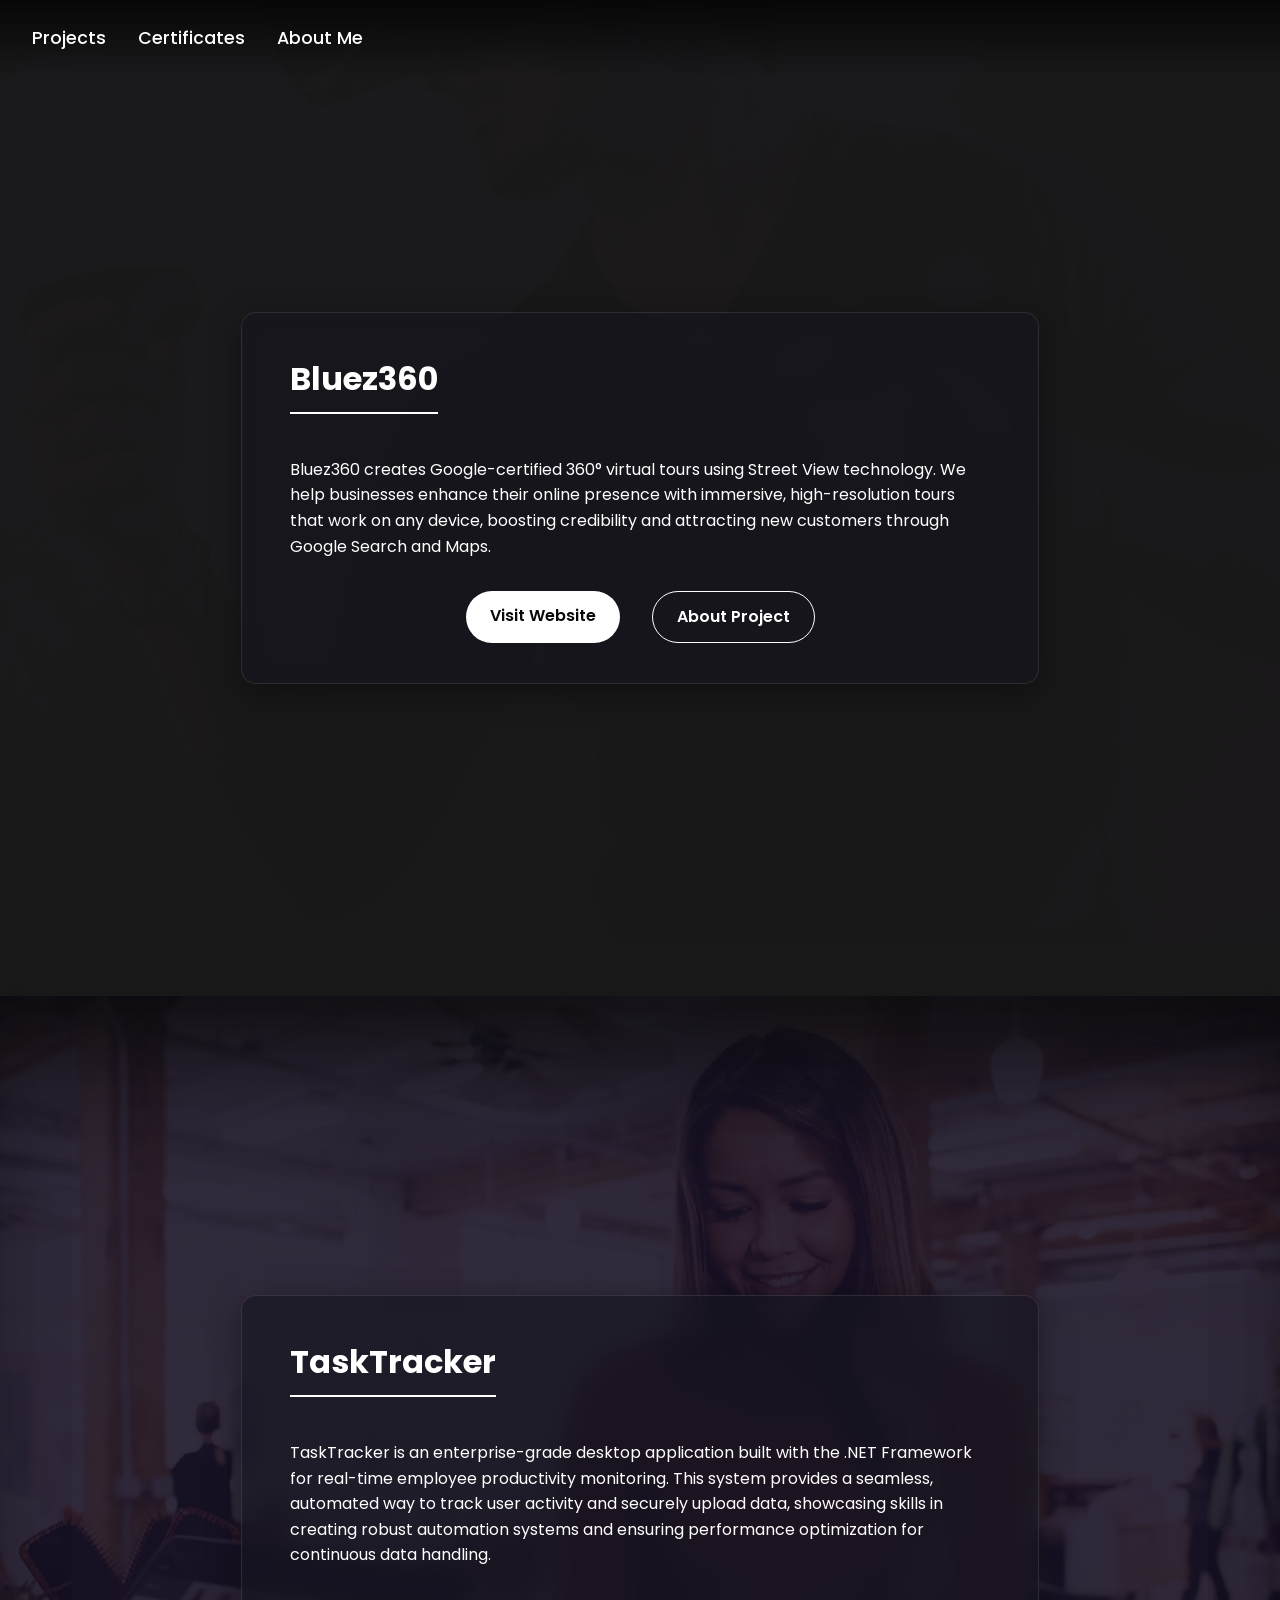
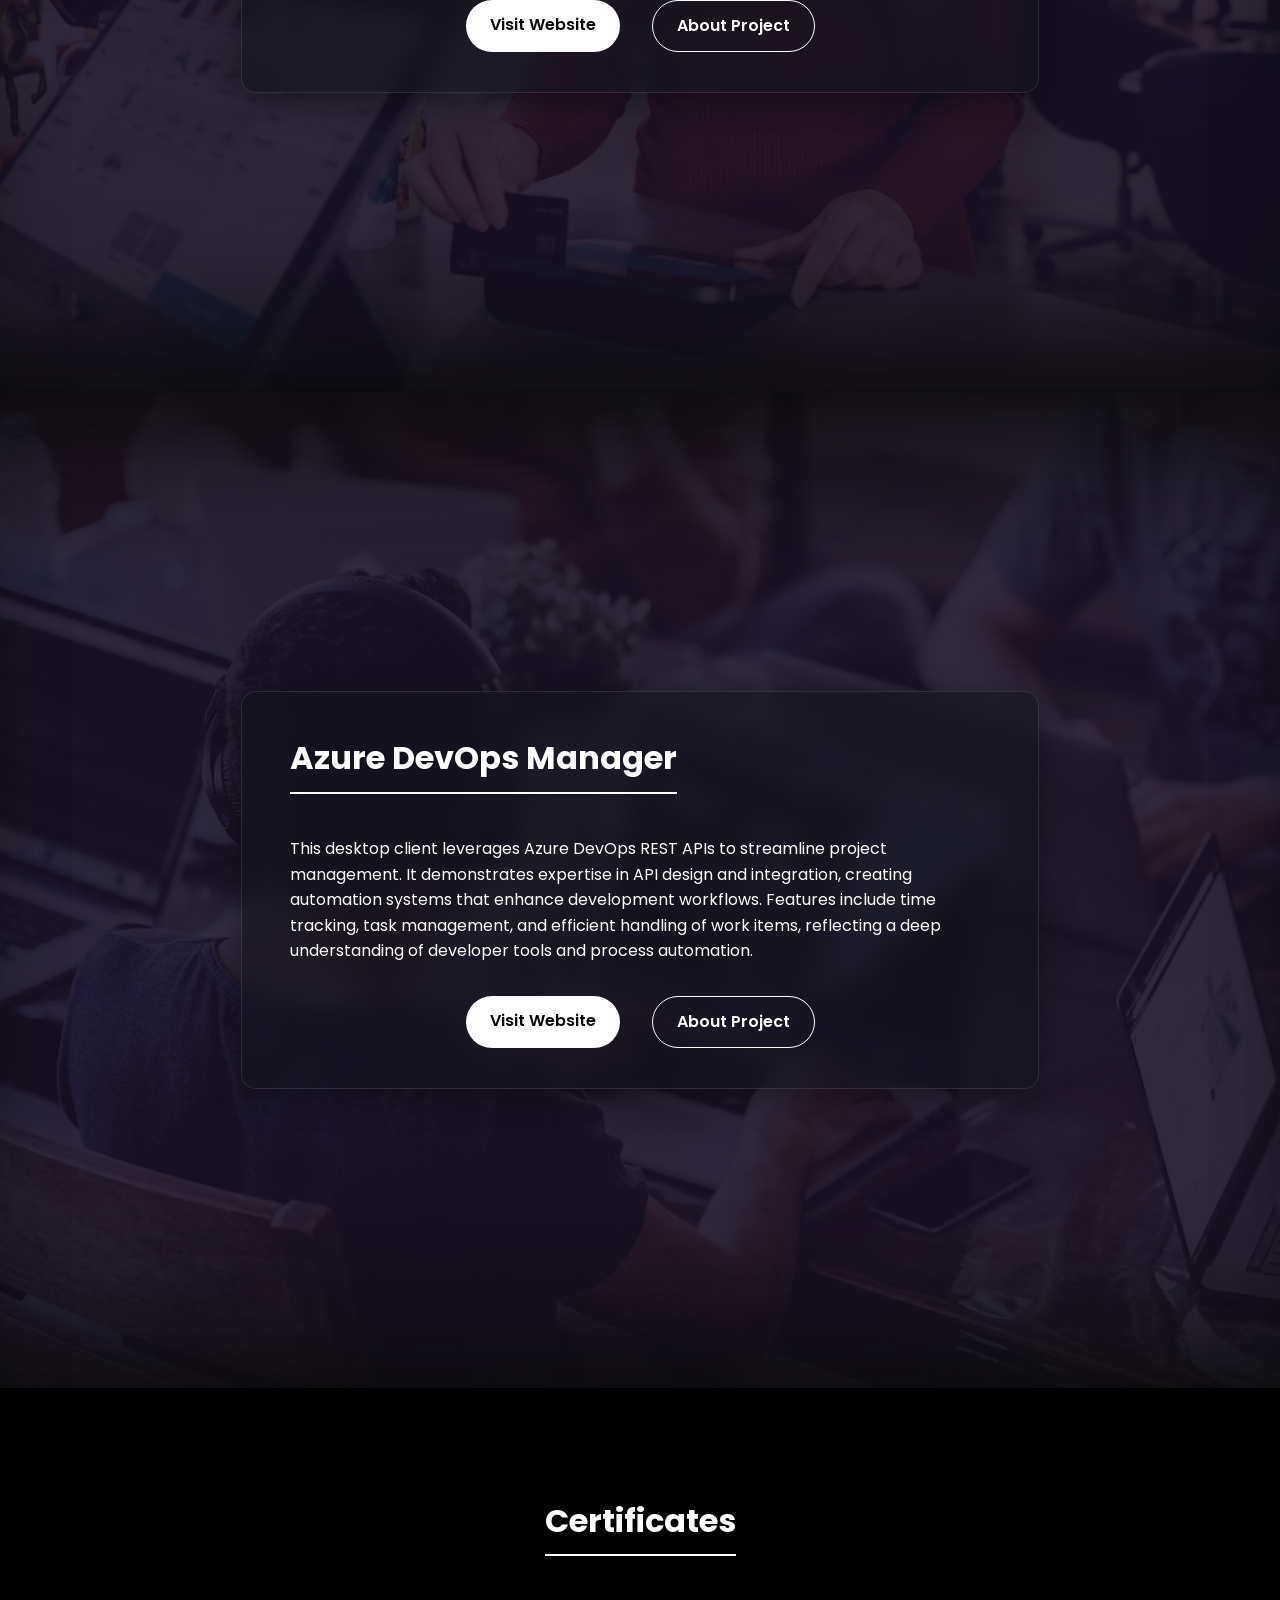
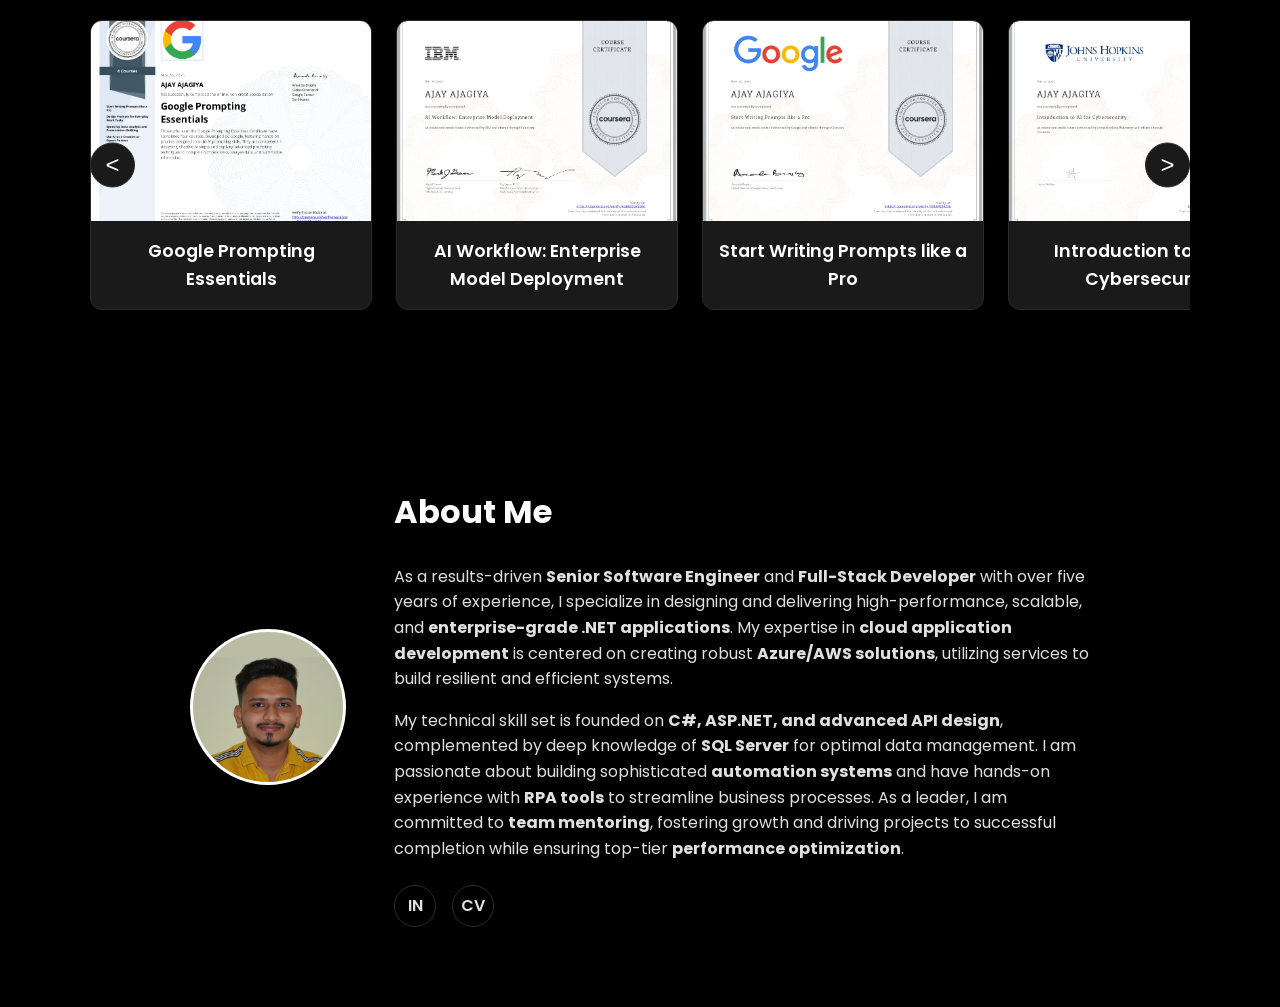
==== commit 53ccefaa: "Introduction to AI for Cybersecurity" ====
--- a/index.html
+++ b/index.html
@@ -107,87 +107,181 @@
                             <h4 class="card-title">Google Prompting Essentials</h4>
                         </div>
                         <div class="card-hidden-details">
-                            <p>Through hands-on exercises and real-world examples, you’ll learn how to use AI to save time, uncover insights, tackle complex projects, and use AI responsibly. This self-paced program builds a library of reusable prompts and is applicable across industries.</p>
-                            <h3>Skills Learned:</h3>
-                            <ul class="skills-list">
-                                <li>Prompt Engineering</li><li>Generative AI</li><li>LLM Application</li><li>Data Visualization</li><li>Critical Thinking</li><li>Complex Problem Solving</li><li>Business Correspondence</li><li>Ideation</li><li>Report Writing</li><li>Machine Learning</li><li>Artificial Intelligence</li>
-                            </ul>
-                            <a href="https://coursera.org/share/59dfe696fbdc6249c072ab521e1278dd" class="certificate-link" target="_blank">View Credential</a>
+                            <p>Through hands-on exercises and real-world examples, you’ll learn how to use AI to save
+                                time, uncover insights, tackle complex projects, and use AI responsibly. This self-paced
+                                program builds a library of reusable prompts and is applicable across industries.</p>
+                            <h3>Skills Learned:</h3>
+                            <ul class="skills-list">
+                                <li>Prompt Engineering</li>
+                                <li>Generative AI</li>
+                                <li>LLM Application</li>
+                                <li>Data Visualization</li>
+                                <li>Critical Thinking</li>
+                                <li>Complex Problem Solving</li>
+                                <li>Business Correspondence</li>
+                                <li>Ideation</li>
+                                <li>Report Writing</li>
+                                <li>Machine Learning</li>
+                                <li>Artificial Intelligence</li>
+                            </ul>
+                            <a href="https://coursera.org/share/59dfe696fbdc6249c072ab521e1278dd"
+                                class="certificate-link" target="_blank">View Credential</a>
                         </div>
                     </div>
                     <!-- Certificate 2 -->
                     <div class="certificate-card">
                         <div class="card-visible-part">
-                            <img src="./Coursera KGI82DGYSDAI.jpg" alt="AI Workflow: Enterprise Model Deployment" class="card-image">
+                            <img src="./Coursera KGI82DGYSDAI.jpg" alt="AI Workflow: Enterprise Model Deployment"
+                                class="card-image">
                             <h4 class="card-title">AI Workflow: Enterprise Model Deployment</h4>
                         </div>
                         <div class="card-hidden-details">
-                            <p>Learn to deploy ML models, build data pipelines, tune models, and understand recommendation systems in a scalable environment using Apache Spark, Docker, and Watson Machine Learning.</p>
-                            <h3>Skills Learned:</h3>
-                            <ul class="skills-list">
-                                <li>Containerization</li><li>MLOps</li><li>Data Pipelines</li><li>Performance Tuning</li><li>Data Science</li><li>IBM Cloud</li><li>Apache Spark</li><li>PySpark</li><li>Machine Learning</li><li>Application Deployment</li><li>Scalability</li><li>Python Programming</li>
-                            </ul>
-                            <a href="https://coursera.org/share/68a559d5a8d38c13715f111a70a8aec5" class="certificate-link" target="_blank">View Credential</a>
+                            <p>Learn to deploy ML models, build data pipelines, tune models, and understand
+                                recommendation systems in a scalable environment using Apache Spark, Docker, and Watson
+                                Machine Learning.</p>
+                            <h3>Skills Learned:</h3>
+                            <ul class="skills-list">
+                                <li>Containerization</li>
+                                <li>MLOps</li>
+                                <li>Data Pipelines</li>
+                                <li>Performance Tuning</li>
+                                <li>Data Science</li>
+                                <li>IBM Cloud</li>
+                                <li>Apache Spark</li>
+                                <li>PySpark</li>
+                                <li>Machine Learning</li>
+                                <li>Application Deployment</li>
+                                <li>Scalability</li>
+                                <li>Python Programming</li>
+                            </ul>
+                            <a href="https://coursera.org/share/68a559d5a8d38c13715f111a70a8aec5"
+                                class="certificate-link" target="_blank">View Credential</a>
                         </div>
                     </div>
                     <!-- Certificate 3 -->
                     <div class="certificate-card">
                         <div class="card-visible-part">
-                            <img src="./Coursera JQ330JDJ42SU.jpg" alt="Start Writing Prompts like a Pro" class="card-image">
+                            <img src="./Coursera JQ330JDJ42SU.jpg" alt="Start Writing Prompts like a Pro"
+                                class="card-image">
                             <h4 class="card-title">Start Writing Prompts like a Pro</h4>
                         </div>
                         <div class="card-hidden-details">
-                            <p>This course, part of the Google Prompting Essentials Specialization, teaches a 5-step framework to craft, evaluate, and iterate on prompts across various AI tools and models to achieve desired results.</p>
-                            <h3>Skills Learned:</h3>
-                            <ul class="skills-list">
-                                <li>Prompt Engineering</li><li>Prompt Patterns</li><li>Responsible AI</li><li>Multimodal Prompts</li>
-                            </ul>
-                            <a href="https://coursera.org/share/a5f67b9eef0e544b0389fcfaff0e3c42" class="certificate-link" target="_blank">View Credential</a>
+                            <p>This course, part of the Google Prompting Essentials Specialization, teaches a 5-step
+                                framework to craft, evaluate, and iterate on prompts across various AI tools and models
+                                to achieve desired results.</p>
+                            <h3>Skills Learned:</h3>
+                            <ul class="skills-list">
+                                <li>Prompt Engineering</li>
+                                <li>Prompt Patterns</li>
+                                <li>Responsible AI</li>
+                                <li>Multimodal Prompts</li>
+                            </ul>
+                            <a href="https://coursera.org/share/a5f67b9eef0e544b0389fcfaff0e3c42"
+                                class="certificate-link" target="_blank">View Credential</a>
+                        </div>
+                    </div>
+                    <div class="certificate-card">
+                        <div class="card-visible-part">
+                            <img src="./Coursera 778GZW6X6HF7.jpg" alt="Introduction to AI for Cybersecurity"
+                                class="card-image">
+                            <h4 class="card-title">Introduction to AI for Cybersecurity</h4>
+                        </div>
+                        <div class="card-hidden-details">
+                            <p>This course guided me through the machine‑learning development process and its vital
+                                applications in combating cyber threats. I explored challenges posed by technological
+                                advancements, learned how AI can be used in spam filtering and email threat detection,
+                                and implemented algorithms like decision trees, Naïve Bayes, support vector machines,
+                                regression, and biometric techniques for authentication security.</p>
+                            <h3>Skills Learned:</h3>
+                            <ul class="skills-list">
+                                <li>Machine Learning</li>
+                                <li>Artificial Intelligence</li>
+                                <li>Cybersecurity Applications</li>
+                                <li>Email Threat Detection</li>
+                                <li>Spam Filtering</li>
+                                <li>Decision Trees</li>
+                                <li>Naïve Bayes</li>
+                                <li>Support Vector Machines</li>
+                                <li>Regression Analysis</li>
+                                <li>Biometrics & Authentication Security</li>
+                                <li>Natural Language Processing</li>
+                            </ul>
+                            <a href="https://coursera.org/share/a840dc8d734033234f00d24210e92257"
+                                class="certificate-link" target="_blank">View Credential</a>
                         </div>
                     </div>
                     <!-- Certificate 4 -->
                     <div class="certificate-card">
                         <div class="card-visible-part">
-                            <img src="./Coursera 01U5B9IFU91K.jpg" alt="Use AI as a Creative or Expert Partner" class="card-image">
+                            <img src="./Coursera 01U5B9IFU91K.jpg" alt="Use AI as a Creative or Expert Partner"
+                                class="card-image">
                             <h4 class="card-title">Use AI as a Creative or Expert Partner</h4>
                         </div>
                         <div class="card-hidden-details">
-                            <p>Design prompts that help you extract insights, understand spreadsheet formulas, build graphs to visualize data, and use AI tools to help with speaker notes and practice before your big day.</p>
-                            <h3>Skills Learned:</h3>
-                            <ul class="skills-list">
-                                <li>Prompt Engineering</li><li>Solution Design</li><li>Generative AI Agents</li><li>LLM Application</li><li>Ideation</li><li>Large Language Modeling</li><li>Multimodal Prompts</li>
-                            </ul>
-                            <a href="https://coursera.org/share/cd28f5c89e1a2d96e731911160307b1d" class="certificate-link" target="_blank">View Credential</a>
+                            <p>Design prompts that help you extract insights, understand spreadsheet formulas, build
+                                graphs to visualize data, and use AI tools to help with speaker notes and practice
+                                before your big day.</p>
+                            <h3>Skills Learned:</h3>
+                            <ul class="skills-list">
+                                <li>Prompt Engineering</li>
+                                <li>Solution Design</li>
+                                <li>Generative AI Agents</li>
+                                <li>LLM Application</li>
+                                <li>Ideation</li>
+                                <li>Large Language Modeling</li>
+                                <li>Multimodal Prompts</li>
+                            </ul>
+                            <a href="https://coursera.org/share/cd28f5c89e1a2d96e731911160307b1d"
+                                class="certificate-link" target="_blank">View Credential</a>
                         </div>
                     </div>
                     <!-- Certificate 5 -->
                     <div class="certificate-card">
                         <div class="card-visible-part">
-                            <img src="./Coursera 0EJ5MLGCA9QP.jpg" alt="Design Prompts for Everyday Work Tasks" class="card-image">
+                            <img src="./Coursera 0EJ5MLGCA9QP.jpg" alt="Design Prompts for Everyday Work Tasks"
+                                class="card-image">
                             <h4 class="card-title">Design Prompts for Everyday Work Tasks</h4>
                         </div>
                         <div class="card-hidden-details">
-                            <p>Learn to draft emails, brainstorm ideas, build tables, summarize documents, and turn meeting notes into actionable items using AI effectively for everyday work tasks.</p>
-                            <h3>Skills Learned:</h3>
-                            <ul class="skills-list">
-                                <li>Prompt Engineering</li><li>ChatGPT</li><li>Brainstorming</li><li>Writing</li><li>Text Mining</li><li>Business Writing</li><li>Taking Meeting Minutes</li>
-                            </ul>
-                            <a href="https://coursera.org/share/813319603673b5ac84de54901b6afebb" class="certificate-link" target="_blank">View Credential</a>
+                            <p>Learn to draft emails, brainstorm ideas, build tables, summarize documents, and turn
+                                meeting notes into actionable items using AI effectively for everyday work tasks.</p>
+                            <h3>Skills Learned:</h3>
+                            <ul class="skills-list">
+                                <li>Prompt Engineering</li>
+                                <li>ChatGPT</li>
+                                <li>Brainstorming</li>
+                                <li>Writing</li>
+                                <li>Text Mining</li>
+                                <li>Business Writing</li>
+                                <li>Taking Meeting Minutes</li>
+                            </ul>
+                            <a href="https://coursera.org/share/813319603673b5ac84de54901b6afebb"
+                                class="certificate-link" target="_blank">View Credential</a>
                         </div>
                     </div>
                     <!-- Certificate 6 -->
                     <div class="certificate-card">
                         <div class="card-visible-part">
-                            <img src="./Coursera 1YM4FP4ZPV2X.jpg" alt="Speed Up Data Analysis and Presentation Building" class="card-image">
+                            <img src="./Coursera 1YM4FP4ZPV2X.jpg"
+                                alt="Speed Up Data Analysis and Presentation Building" class="card-image">
                             <h4 class="card-title">Speed Up Data Analysis & Presentation</h4>
                         </div>
                         <div class="card-hidden-details">
-                            <p>Learn to extract insights, use spreadsheet formulas, create graphs, and leverage AI tools for speaker notes and presentation practice to analyze data and build presentations efficiently.</p>
-                            <h3>Skills Learned:</h3>
-                            <ul class="skills-list">
-                                <li>Prompt Engineering</li><li>Data Analysis</li><li>Spreadsheet Software</li><li>Graphing</li><li>Data Visualization</li><li>Data Presentation</li><li>Data Storytelling</li>
-                            </ul>
-                            <a href="https://coursera.org/share/b78ee1dfd0ecf80159f69cac8a12da95" class="certificate-link" target="_blank">View Credential</a>
+                            <p>Learn to extract insights, use spreadsheet formulas, create graphs, and leverage AI tools
+                                for speaker notes and presentation practice to analyze data and build presentations
+                                efficiently.</p>
+                            <h3>Skills Learned:</h3>
+                            <ul class="skills-list">
+                                <li>Prompt Engineering</li>
+                                <li>Data Analysis</li>
+                                <li>Spreadsheet Software</li>
+                                <li>Graphing</li>
+                                <li>Data Visualization</li>
+                                <li>Data Presentation</li>
+                                <li>Data Storytelling</li>
+                            </ul>
+                            <a href="https://coursera.org/share/b78ee1dfd0ecf80159f69cac8a12da95"
+                                class="certificate-link" target="_blank">View Credential</a>
                         </div>
                     </div>
                     <button class="slider-nav next" aria-label="Next">&gt;</button>
